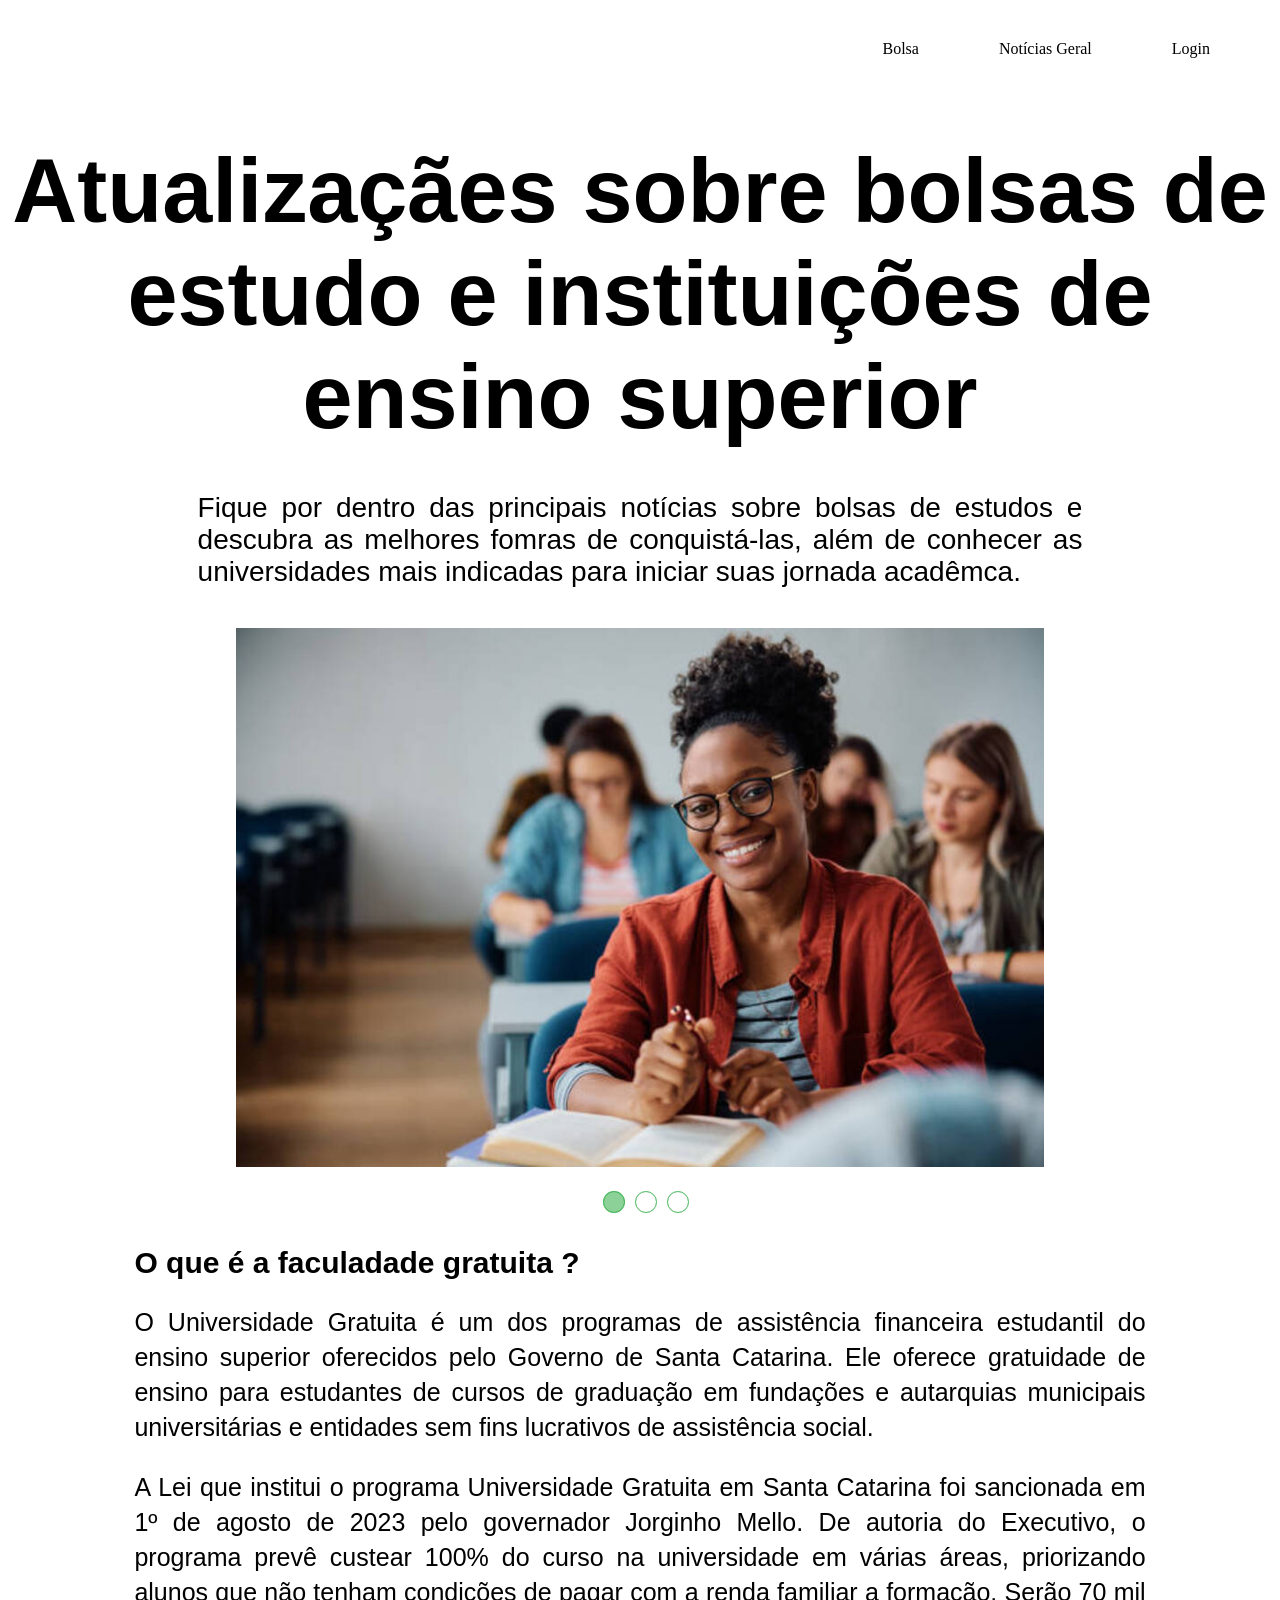
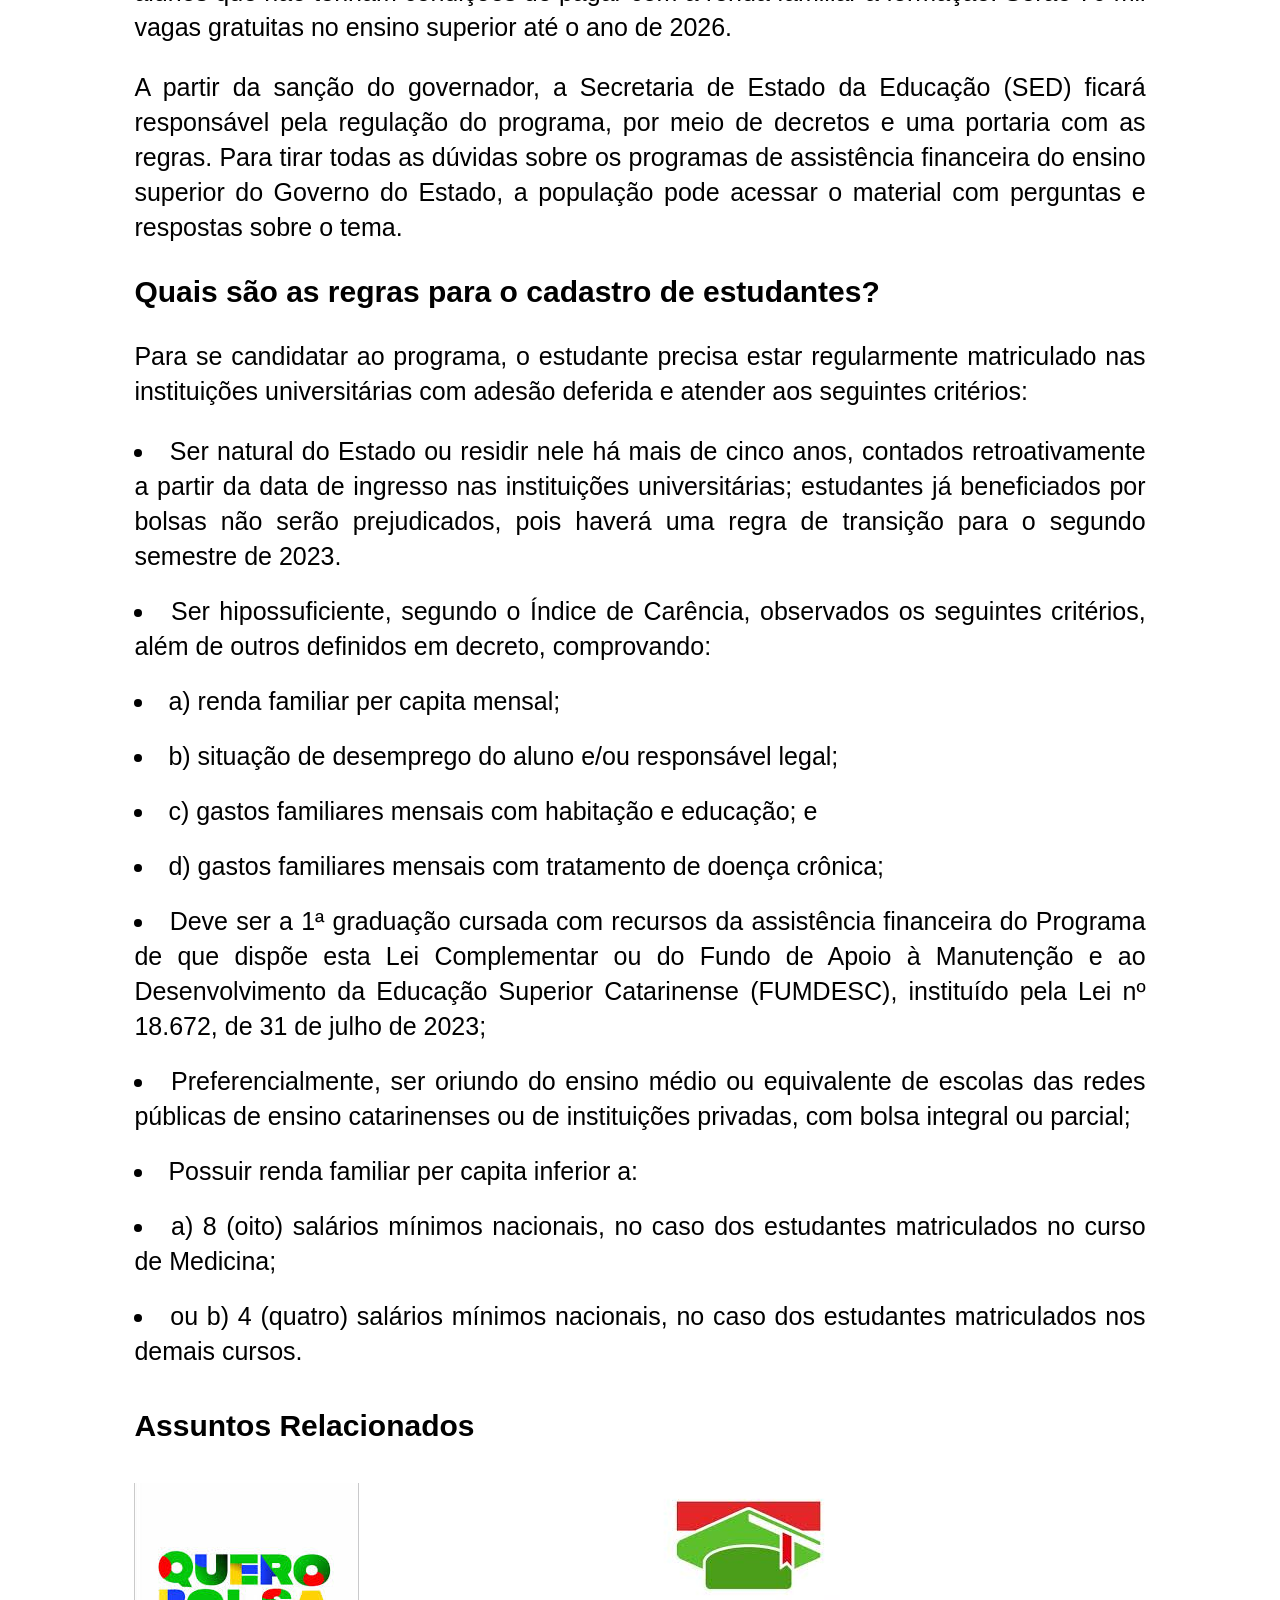
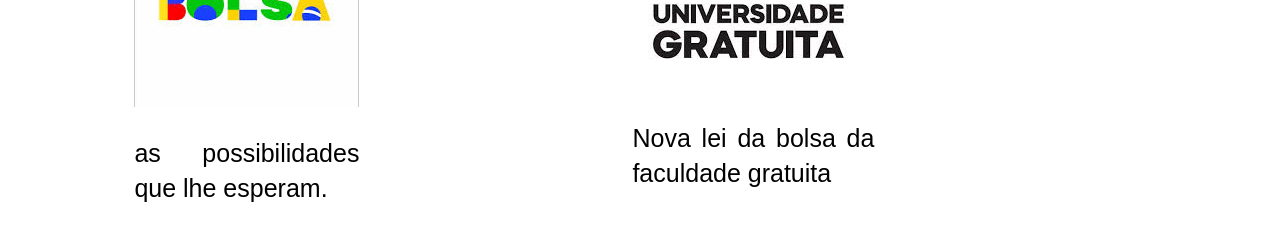
==== index.html @ 4a7e8690 "alteração2" ====
<!DOCTYPE html>
<html lang="en">
<head>
    <meta charset="UTF-8">
    <meta name="viewport" content="width=device-width, initial-scale=1.0">
    <title>Jonathan Souza </title>
    <link rel="stylesheet" href="index.css">
    <link rel="stylesheet" href="rolo.css">
    <script src="slide.js" defer></script>

</head>
<body>
    <div class="conteiner"> 
            
        <a href="paginas/Bolsa.html"> Bolsa </a>        
        <a href="paginas/Notícias.Geral.html"> Notícias Geral </a>
        <a href="paginas/Login.html" class="login-button">Login</a>

    </div>

   <br><br><br><br> <!-- Espaço entre botões de cima e o texto -->


   <div class="texto1">
       <h1>Atualizaçães sobre bolsas de estudo e instituições de ensino superior </h1> 
   </div>
    
   <div class="texto2">
        <p1>Fique por dentro das principais notícias sobre bolsas de estudos e descubra as melhores fomras
            de conquistá-las, além de conhecer as universidades mais indicadas para iniciar suas jornada acadêmca.
        </p1>
   </div>


    <section class="slider">
        <div class="slider-content">
            
            <input type="radio" name="btn-radio" id="radio1"> <!-- faz a ponte entre o css e o html -->
            <input type="radio" name="btn-radio" id="radio2">
            <input type="radio" name="btn-radio" id="radio3">

            <div class="slide-box primeiro">
                <img class="img-desktop" src="img/ima4.jpg" alt="slide 1"> <!-- imagens -->
            </div>

            <div class="slide-box">
                <img class="img-desktop" src="img/ima3.jpg" alt="slide 3">
            </div>

            <div class="slide-box">
                <img class="img-desktop" src="img/ima.6.jpg" alt="slide 3">
              </div>

            <div class="nav-auto">
                <div class="auto-btn1"></div>
                <div class="auto-btn2"></div>   <!-- para preecher o passador quando mudar de imagem sozinho -->
                <div class="auto-btn3"></div>
            </div>

            <div class="nav-manual">
                <label for="radio1" class="manual-btn"></label> 
                <label for="radio2" class="manual-btn"></label> <!-- preecher o passador quando vc altera a manualmente  -->
                <label for="radio3" class="manual-btn"></label>
            </div>

        </div>
 
     <div class="texto3">
        <h2> O que é a faculadade gratuita ? </h2>
        <p>
            O Universidade Gratuita é um dos programas de assistência 
            financeira estudantil do ensino superior oferecidos pelo 
            Governo de Santa Catarina. Ele oferece gratuidade de ensino 
            para estudantes de cursos de graduação em fundações e 
            autarquias municipais universitárias e entidades sem fins 
            lucrativos de assistência social. 
        </p >

        <p>
            A Lei que institui o programa Universidade Gratuita em 
            Santa Catarina foi sancionada em 1º de agosto de 2023 
            pelo governador Jorginho Mello. De autoria do Executivo, 
            o programa prevê custear 100% do curso na universidade em 
            várias áreas, priorizando alunos que não tenham condições 
            de pagar com a renda familiar a formação. Serão 70 mil 
            vagas gratuitas no ensino superior até o ano de 2026.
        </p>

        <p>
            A partir da sanção do governador, a Secretaria de Estado da 
            Educação (SED) ficará responsável pela regulação do programa, 
            por meio de decretos e uma portaria com as regras. Para tirar 
            todas as dúvidas sobre os programas de assistência financeira 
            do ensino superior do Governo do Estado, a população pode 
            acessar o material com perguntas e respostas sobre o tema.
        </p>

        <h3> Quais são as regras para o cadastro de estudantes? </h3>

        <p>
            Para se candidatar ao programa, o estudante precisa estar 
            regularmente matriculado nas instituições universitárias 
            com adesão deferida e atender aos seguintes critérios:
        </p>

         <ul>  

            <li>Ser natural do Estado ou residir nele há mais de cinco 
                anos, contados retroativamente a partir da data de ingresso 
                nas instituições universitárias; estudantes já beneficiados 
                por bolsas não serão prejudicados, pois haverá uma regra de
                transição para o segundo semestre de 2023.
            </li>

            <li>Ser hipossuficiente, segundo o Índice de Carência, 
                observados os seguintes critérios, além de outros 
                definidos em decreto, comprovando:
            </li>
            <li> a) renda familiar per capita mensal;  </li>
            <li> b) situação de desemprego do aluno e/ou responsável legal; </li>
            <li> c) gastos familiares mensais com habitação e educação; e </li>
            <li> d) gastos familiares mensais com tratamento de doença crônica;  </li>
            <li> Deve ser a 1ª graduação cursada com recursos da assistência financeira do 
                Programa de que dispõe esta Lei Complementar ou do Fundo de Apoio
                à Manutenção e ao Desenvolvimento da Educação Superior Catarinense
                (FUMDESC), instituído pela Lei nº 18.672, de 31 de julho de 2023; 
            </li>
            <li> Preferencialmente, ser oriundo do ensino médio ou equivalente 
                de escolas das redes públicas de ensino catarinenses ou de 
                instituições privadas, com bolsa integral ou parcial;   
            </li>
            <li> Possuir renda familiar per capita inferior a:   </li>
            <li>  a) 8 (oito) salários mínimos nacionais, no caso dos estudantes 
                matriculados no curso de Medicina;   
            </li>
            <li> ou b) 4 (quatro) salários mínimos nacionais, no caso dos estudantes 
                matriculados nos demais cursos.  
            </li>

         </ul> 

      </div>

     <h4> Assuntos Relacionados </h4>


    <div class="container-imagens">
        <div class="imagemf">
            <a href="quero.bolsa.html" target="_blank">
                <img src="img/transferir.jpg" alt="Imagem 1">
             </a>
                <div class="Img1">
                    <p> as possibilidades que lhe esperam. </p>
                 </div>

        </div>

        
        <div class="imagemf2">
            <a href="leis.html" target="_blank">
                <img src="img/7.jpg" alt="Imagem 2">
            </a>
                 <div class="Img2">
                    <p> Nova lei da bolsa da faculdade gratuita </p>
                 </div>
        </div>

         <div class="imagemf3">
            <a href="leis.html" target="_blank">
                <img src="img/8.jpg" alt="Imagem 2">
            </a>
                 <div class="Img3">
                    <p> documentação para bolsa. </p>
                 </div>
        </div>







    </div>

    




    <footer>
       
    </footer>
    </div>
  
</body>
</html>
---- index.css ----
body{

}

.conteiner {
    position: fixed;     /* Fixa o contêiner na tela (não rola com a página) */
    top: 30px;           /* Define a distância de 20px do topo da janela */
    right: 50px;         /* Define a distância de 50px da borda direita da janela */
    display: flex;       /* Ativa o layout flexível para alinhar os itens lado a lado */
    gap: 40px;           /* Define 40px de espaço entre os itens filhos (ex: spans) */
    
}


.conteiner a {
    text-decoration: none; /* por que tem que selecior o a parar funcionar */
    padding: 10px 20px; 
    transition: background-color 0.4s;
    border-radius:12%;
    font-family: 'Times New Roman', Times, serif;
    color: black;

}


.conteiner a:hover {
   background-color: rgba(61, 179, 81, 0.589);
   transform: translateY(-5px);
}

.texto1 {
    font-size: 45px;
    text-align: center;
    font-family:Arial, Helvetica, sans-serif;
    margin-bottom: -18px;
    
    

}
.texto2{
    font-family: Arial, Helvetica, sans-serif;
    font-size: 28px;
    text-align: center;
    margin-bottom: 40px;
    margin-left: 15%;
    margin-right: 15%;
    text-align: justify;


}

.texto3 h2 {
    font-family: Arial, Helvetica, sans-serif;
    font-size: 30px;

}

.texto3 h3 {
    font-family: Arial, Helvetica, sans-serif;
    font-size: 30px;

}

p{
    font-family: Arial, Helvetica, sans-serif;
    font-size: 25px;
    text-align: justify;
    line-height: 140%;
}

ul {
    font-family: Arial, Helvetica, sans-serif;
    font-size: 25px;
    text-align: justify;
    line-height: 140%;
    list-style-position: inside;
    padding-left: 0;
}

ul li {
    margin-bottom: 20px; /* aumenta o espaço entre os tópicos */
}


h4{
   font-family: Arial, Helvetica, sans-serif;
font-size: 30px; 
}

.Img1{
    font-family: Arial, Helvetica, sans-serif;
    font-size: 20px; 
}

.Img2{
    font-family: Arial, Helvetica, sans-serif;
    font-size: 20px;
}

.Img3{
    font-family: Arial, Helvetica, sans-serif;
    font-size: 20px;
  
}
---- rolo.css ----
section.slider{
    margin: 0 auto;
    width: 80%;
    height: auto;
    padding: 0 ;
    overflow: hidden;
    
}

.slider-content{
    width: 400%;
    height: auto;
    display: flex;
    
}

.slider-content input{
    display: none;
    
}

.slide-box{
    width: 25%;
    height: auto;
    position: relative;
    text-align: center;
    transition: 1s;
    
}

.slide-box img{
    width: 80%;
    margin-bottom: 50px;

    
}

.nav-manual, .nav-auto{
    position: absolute;
    width: 80%;
    margin-top: 44%;
    display: flex;
    justify-content: center;
    
}

.nav-manual .manual-btn, .nav-auto div{
    border: 1px solid rgba(61, 179, 81, 0.589);;
    padding: 10px;
    border-radius: 50%;
    cursor: pointer;
    transition: 0.2s;

}

.nav-manual .manual-btn:not(:last-child), .nav-auto div:not(:last-child){
    margin-right: 10px;
}

.nav-manual .manual-btn:hover{
    background-color:  rgba(61, 179, 81, 0.589);
}

#radio1:checked ~ .nav-auto .auto-btn1, #radio2:checked ~ .nav-auto .auto-btn2, #radio3:checked ~ .nav-auto .auto-btn3{
    background-color:  rgba(61, 179, 81, 0.589);
}

#radio1:checked ~ .primeiro{
    margin-left: 0%;
}

#radio2:checked ~ .primeiro{
    margin-left: -25%;
}

#radio3:checked ~ .primeiro{
    margin-left: -50%;
}


.container-imagens{
    display: flex;
    gap: 27%;
    
    
    
}
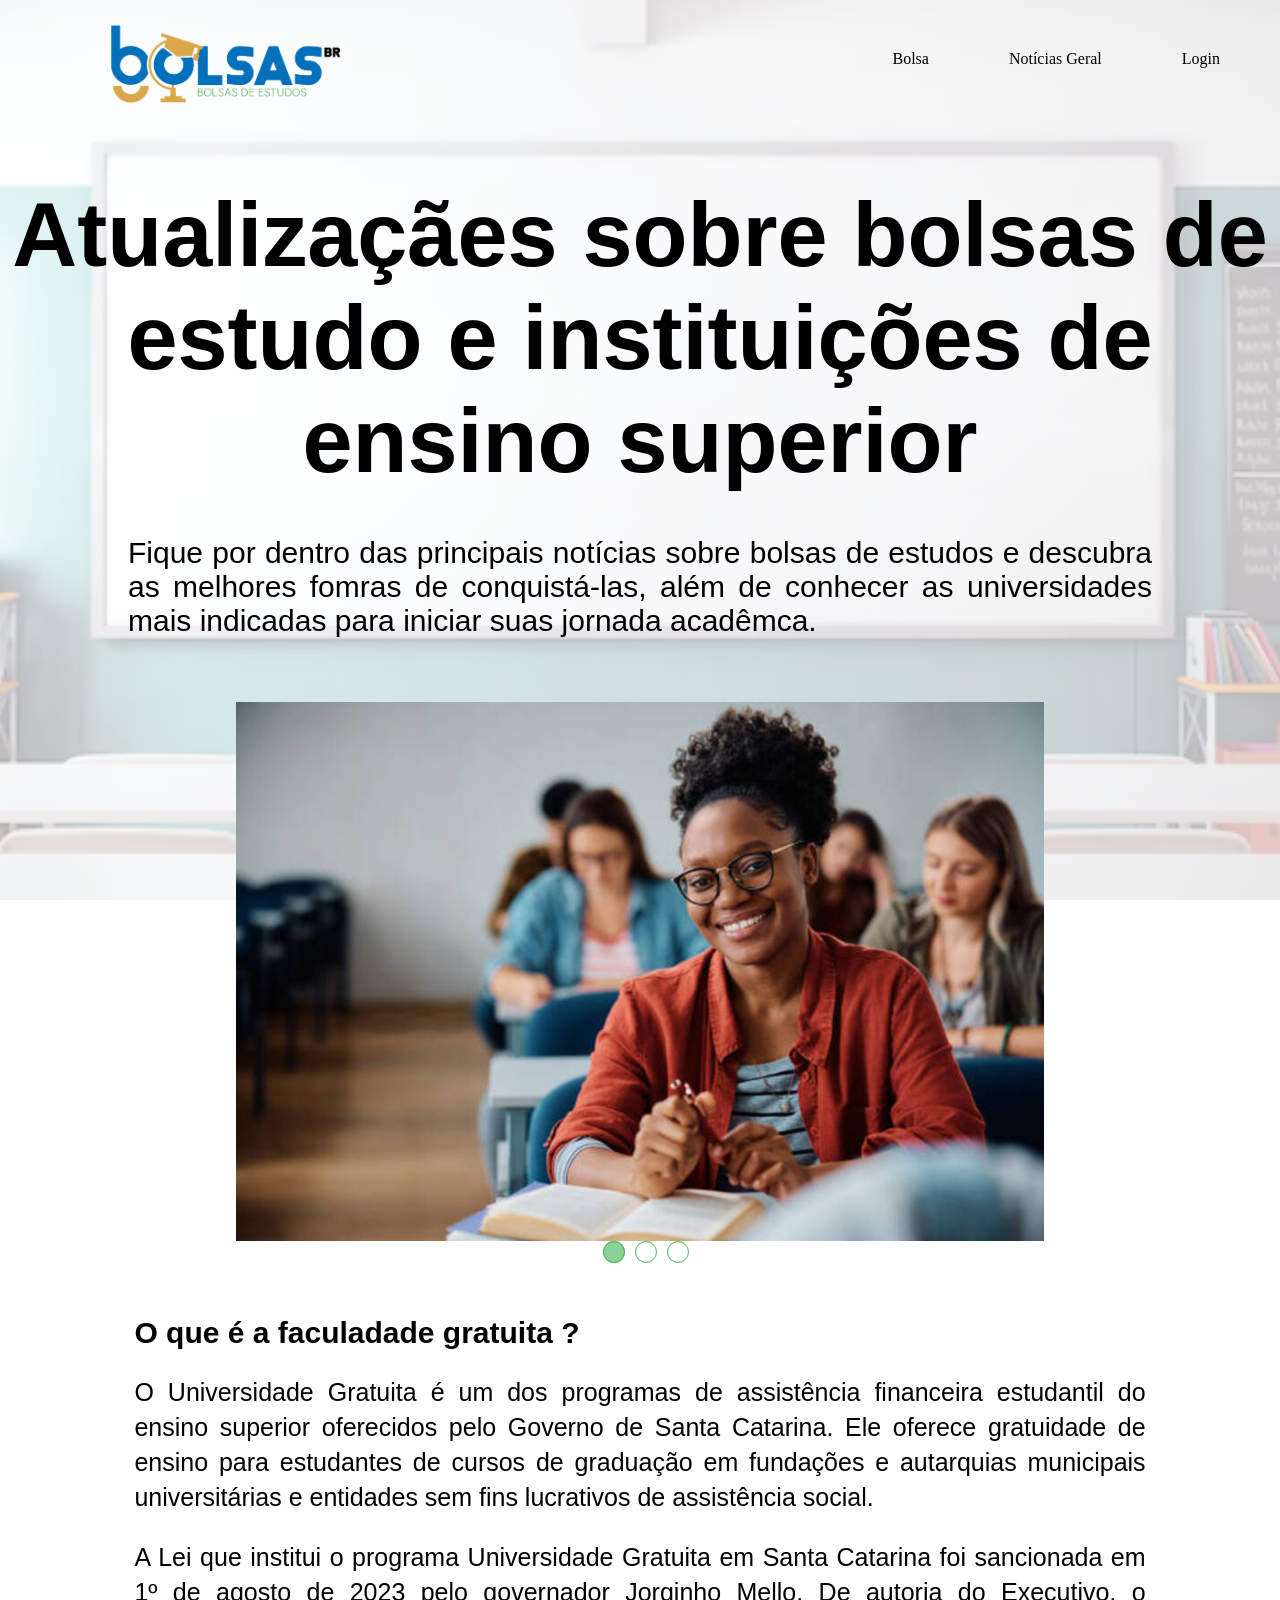
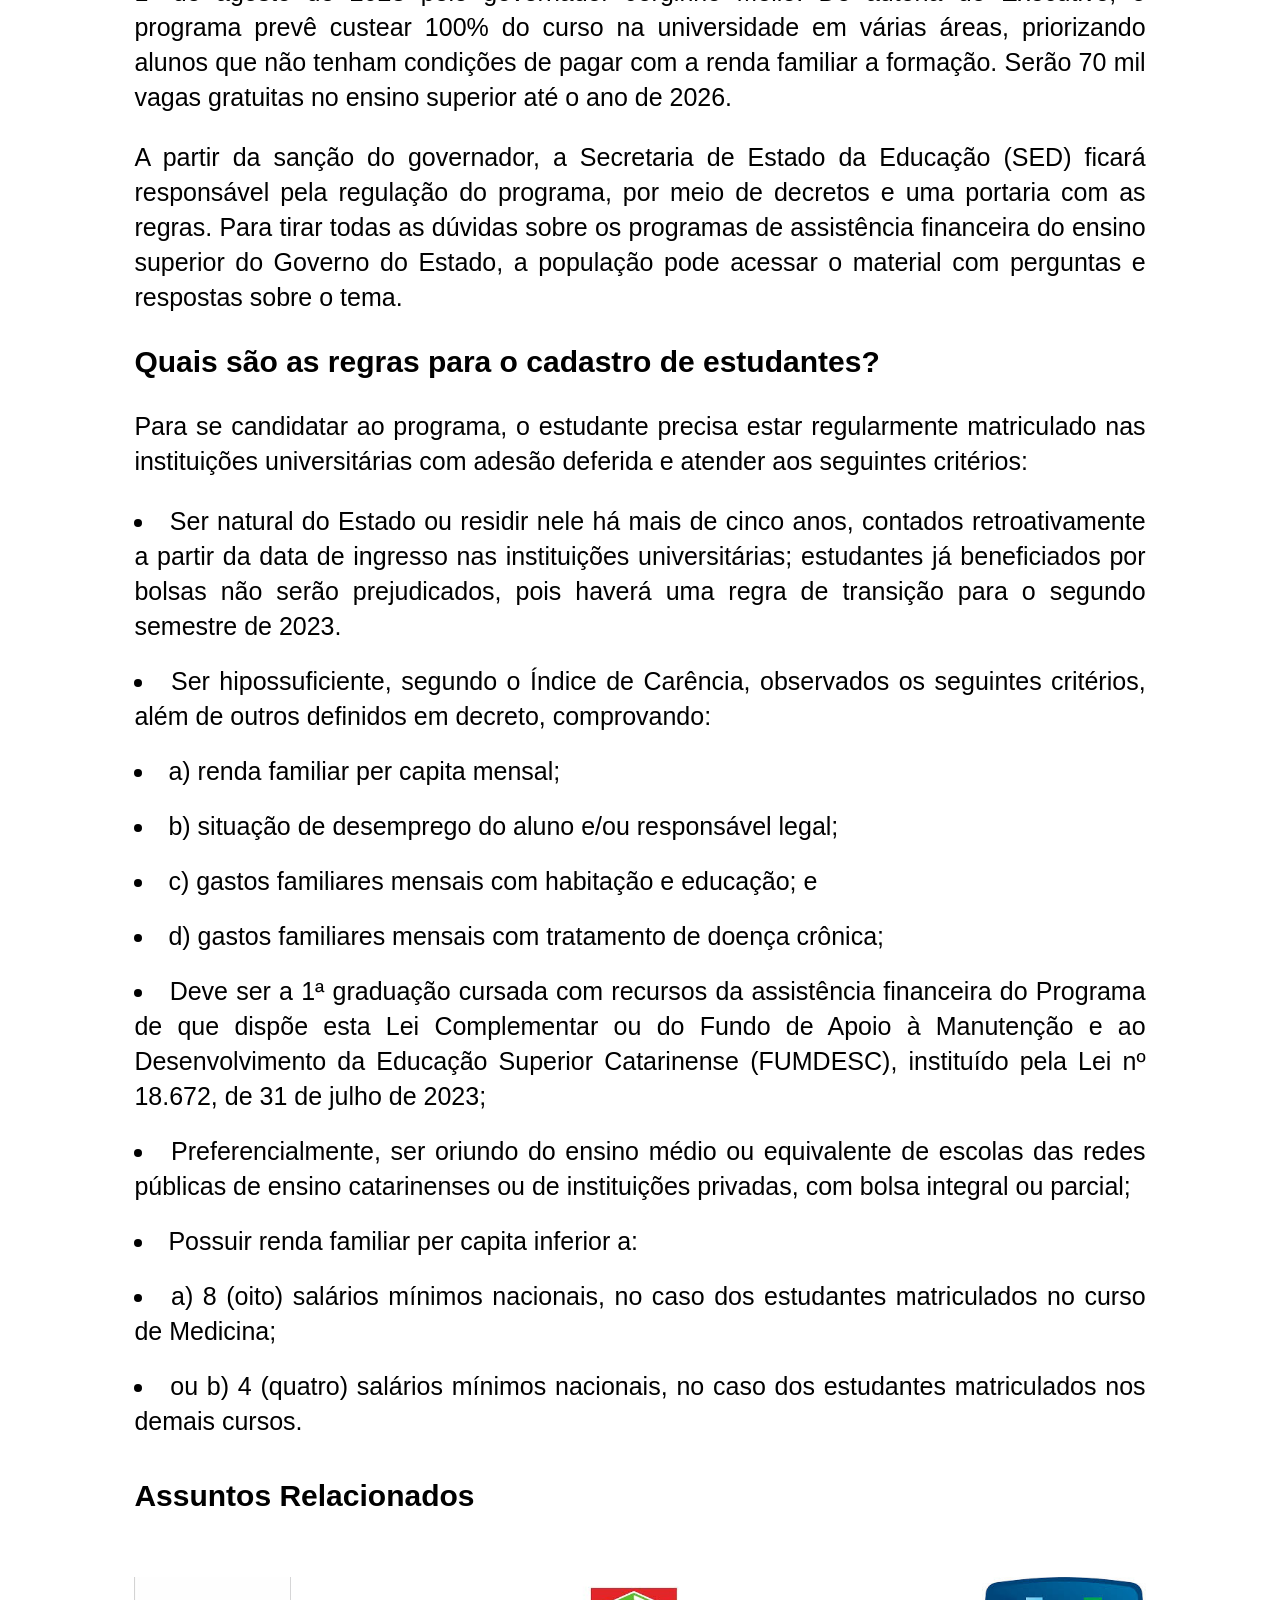
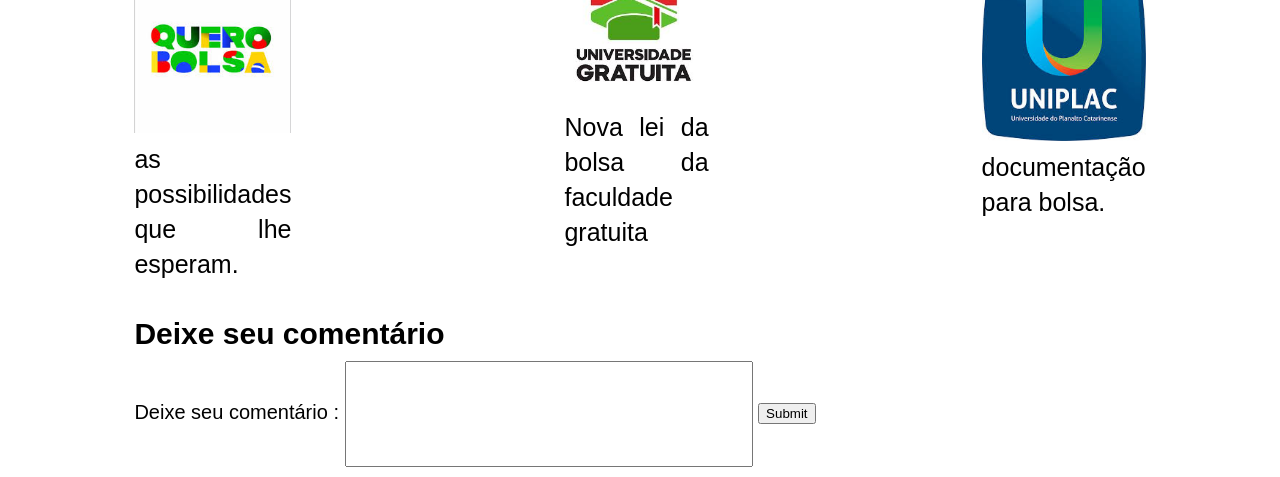
==== commit 02612b7f: "alteração3" ====
--- a/index.html
+++ b/index.html
@@ -8,18 +8,26 @@
     <link rel="stylesheet" href="rolo.css">
     <script src="slide.js" defer></script>
 
+    
+
 </head>
 <body>
+    
+
+
+    <div class="topo1">
+    <div class="topo">
+        <a href="index.html" target="_blank">
+            <img src="img/logo_bolsas_brasil.png" alt="Imagem 1" style="height: 80px;">
+        </a>
+    </div>
+
     <div class="conteiner"> 
-            
         <a href="paginas/Bolsa.html"> Bolsa </a>        
         <a href="paginas/Notícias.Geral.html"> Notícias Geral </a>
         <a href="paginas/Login.html" class="login-button">Login</a>
-
-    </div>
-
-   <br><br><br><br> <!-- Espaço entre botões de cima e o texto -->
-
+    </div>
+</div>
 
    <div class="texto1">
        <h1>Atualizaçães sobre bolsas de estudo e instituições de ensino superior </h1> 
@@ -174,16 +182,26 @@
                  </div>
         </div>
 
-
-
-
-
-
-
-    </div>
-
-    
-
+    </div>
+
+
+       <div class="texto4">
+            <h5> 
+                Deixe seu comentário
+            </h5>
+            <form>
+                 <div class="email"> 
+                     <label>
+                             
+                    </label class="email3" for="email">Deixe seu comentário :</label>
+                    <input type="text" class="email2">
+                    <input type="submit" valu="cadastrar">
+                    
+            </form>
+        </div>
+
+
+    
 
 
 
--- a/index.css
+++ b/index.css
@@ -1,16 +1,46 @@
-body{
-
-}
+body {
+  
+  position: relative;
+  z-index: 0;
+  margin: 0;
+}
+
+
+body::before {
+ content: "";
+  position: fixed;
+  top: 0;
+  left: 0;
+  width: 100%;
+  height: 100%;
+  background-image: url("img/fundo.avif");
+  background-size: cover;
+  background-position: center;
+  background-attachment: fixed;
+  opacity: 0.3; /* transparência apenas da imagem */
+  z-index: -1;
+  
+}
+
+.topo{
+    width: 350px;
+    height: 100px;
+    margin-left: 4%;
+    margin-right: 10%;
+
+}
+
 
 .conteiner {
     position: fixed;     /* Fixa o contêiner na tela (não rola com a página) */
-    top: 30px;           /* Define a distância de 20px do topo da janela */
-    right: 50px;         /* Define a distância de 50px da borda direita da janela */
+    top: 40px;           /* Define a distância de 20px do topo da janela */
+    right: 40px;         /* Define a distância de 50px da borda direita da janela */
     display: flex;       /* Ativa o layout flexível para alinhar os itens lado a lado */
     gap: 40px;           /* Define 40px de espaço entre os itens filhos (ex: spans) */
     
-}
-
+
+
+}
 
 .conteiner a {
     text-decoration: none; /* por que tem que selecior o a parar funcionar */
@@ -19,6 +49,7 @@
     border-radius:12%;
     font-family: 'Times New Roman', Times, serif;
     color: black;
+    
 
 }
 
@@ -28,22 +59,21 @@
    transform: translateY(-5px);
 }
 
+     
 .texto1 {
-    font-size: 45px;
+   font-size: 45px;
     text-align: center;
     font-family:Arial, Helvetica, sans-serif;
     margin-bottom: -18px;
-    
-    
-
-}
+}
+
 .texto2{
     font-family: Arial, Helvetica, sans-serif;
-    font-size: 28px;
+    font-size: 30px;
     text-align: center;
     margin-bottom: 40px;
-    margin-left: 15%;
-    margin-right: 15%;
+    margin-left: 10%;
+    margin-right: 10%;
     text-align: justify;
 
 
@@ -84,22 +114,137 @@
 
 h4{
    font-family: Arial, Helvetica, sans-serif;
-font-size: 30px; 
-}
-
-.Img1{
-    font-family: Arial, Helvetica, sans-serif;
-    font-size: 20px; 
-}
-
-.Img2{
+    font-size: 30px; 
+}
+
+img {
+    max-width: 100%; /* Garante que a imagem não ultrapasse o contentor */
+    height: auto;    /* Mantém a proporção */
+    display: block;  /* Evita espaços extra abaixo da imagem */
+    margin: 1.5rem auto; /* Centraliza imagens de bloco */
+}
+
+.Img1, .Img2, .Img3 { /* Estilo para legendas (assumindo que são <p> ou <span>) */
+    font-size: clamp(0.8rem, 1.5vw + 0.5rem, 1rem); /* Adapta entre ~13px e 16px */
+    text-align: center;
+    color: #000000;
+    margin-top: -1rem; /* Aproxima a legenda da imagem */
+    margin-bottom: 2rem;
+}
+
+
+
+     
+.texto1 {
+   font-size: 45px;
+    text-align: center;
+    font-family:Arial, Helvetica, sans-serif;
+    margin-bottom: -18px;
+}
+
+.texto2{
+    font-family: Arial, Helvetica, sans-serif;
+    font-size: 30px;
+    text-align: center;
+    margin-bottom: 40px;
+    margin-left: 10%;
+    margin-right: 10%;
+    text-align: justify;
+
+
+}
+
+.texto3 h2 {
+    font-family: Arial, Helvetica, sans-serif;
+    font-size: 30px;
+
+}
+
+.texto3 h3 {
+    font-family: Arial, Helvetica, sans-serif;
+    font-size: 30px;
+
+}
+
+p{
+    font-family: Arial, Helvetica, sans-serif;
+    font-size: 25px;
+    text-align: justify;
+    line-height: 140%;
+}
+
+ul {
+    font-family: Arial, Helvetica, sans-serif;
+    font-size: 25px;
+    text-align: justify;
+    line-height: 140%;
+    list-style-position: inside;
+    padding-left: 0;
+}
+
+ul li {
+    margin-bottom: 20px; /* aumenta o espaço entre os tópicos */
+}
+
+
+h4{
+   font-family: Arial, Helvetica, sans-serif;
+    font-size: 30px; 
+}
+
+img {
+    max-width: 100%; /* Garante que a imagem não ultrapasse o contentor */
+    height: auto;    /* Mantém a proporção */
+    display: block;  /* Evita espaços extra abaixo da imagem */
+    margin: 1.5rem auto; /* Centraliza imagens de bloco */
+}
+
+.Img1, .Img2, .Img3 { /* Estilo para legendas (assumindo que são <p> ou <span>) */
+    font-size: clamp(0.8rem, 1.5vw + 0.5rem, 1rem); /* Adapta entre ~13px e 16px */
+    text-align: center;
+    color: #000000;
+    margin-top: -1rem; /* Aproxima a legenda da imagem */
+    margin-bottom: -40px;
+    transition: transform 0.3s ease;
+    cursor: pointer
+   
+    
+}
+
+h5{
+    font-family: Arial, Helvetica, sans-serif;
+    font-size: 30px;
+    margin-bottom: 10px;
+}
+
+.email{
     font-family: Arial, Helvetica, sans-serif;
     font-size: 20px;
-}
-
-.Img3{
-    font-family: Arial, Helvetica, sans-serif;
-    font-size: 20px;
-  
-}
-
+    margin-bottom: 10px;
+}
+
+.email2{
+    width: 400px;
+    height: 100px;
+     width: 100%;
+    max-width: 400px;
+    margin-left: 0px;
+    transition: transform 0.3s ease;
+    cursor: pointer
+   
+}
+
+.imagemf a:hover img,
+.imagemf2 a:hover img,
+.imagemf3 a:hover img {
+    transform: translateY(-10px);
+    transition: transform 0.3s ease;
+   
+}
+
+.imagemf img,
+.imagemf2 img,
+.imagemf3 img {
+    transition: transform 0.3s ease;
+}
+
--- a/rolo.css
+++ b/rolo.css
@@ -1,6 +1,8 @@
+
+
 section.slider{
     margin: 0 auto;
-    width: 80%;
+    width: 79%;
     height: auto;
     padding: 0 ;
     overflow: hidden;
@@ -11,6 +13,7 @@
     width: 400%;
     height: auto;
     display: flex;
+    transition: 0.5s;
     
 }
 
@@ -84,4 +87,5 @@
     
     
     
-}+}
+
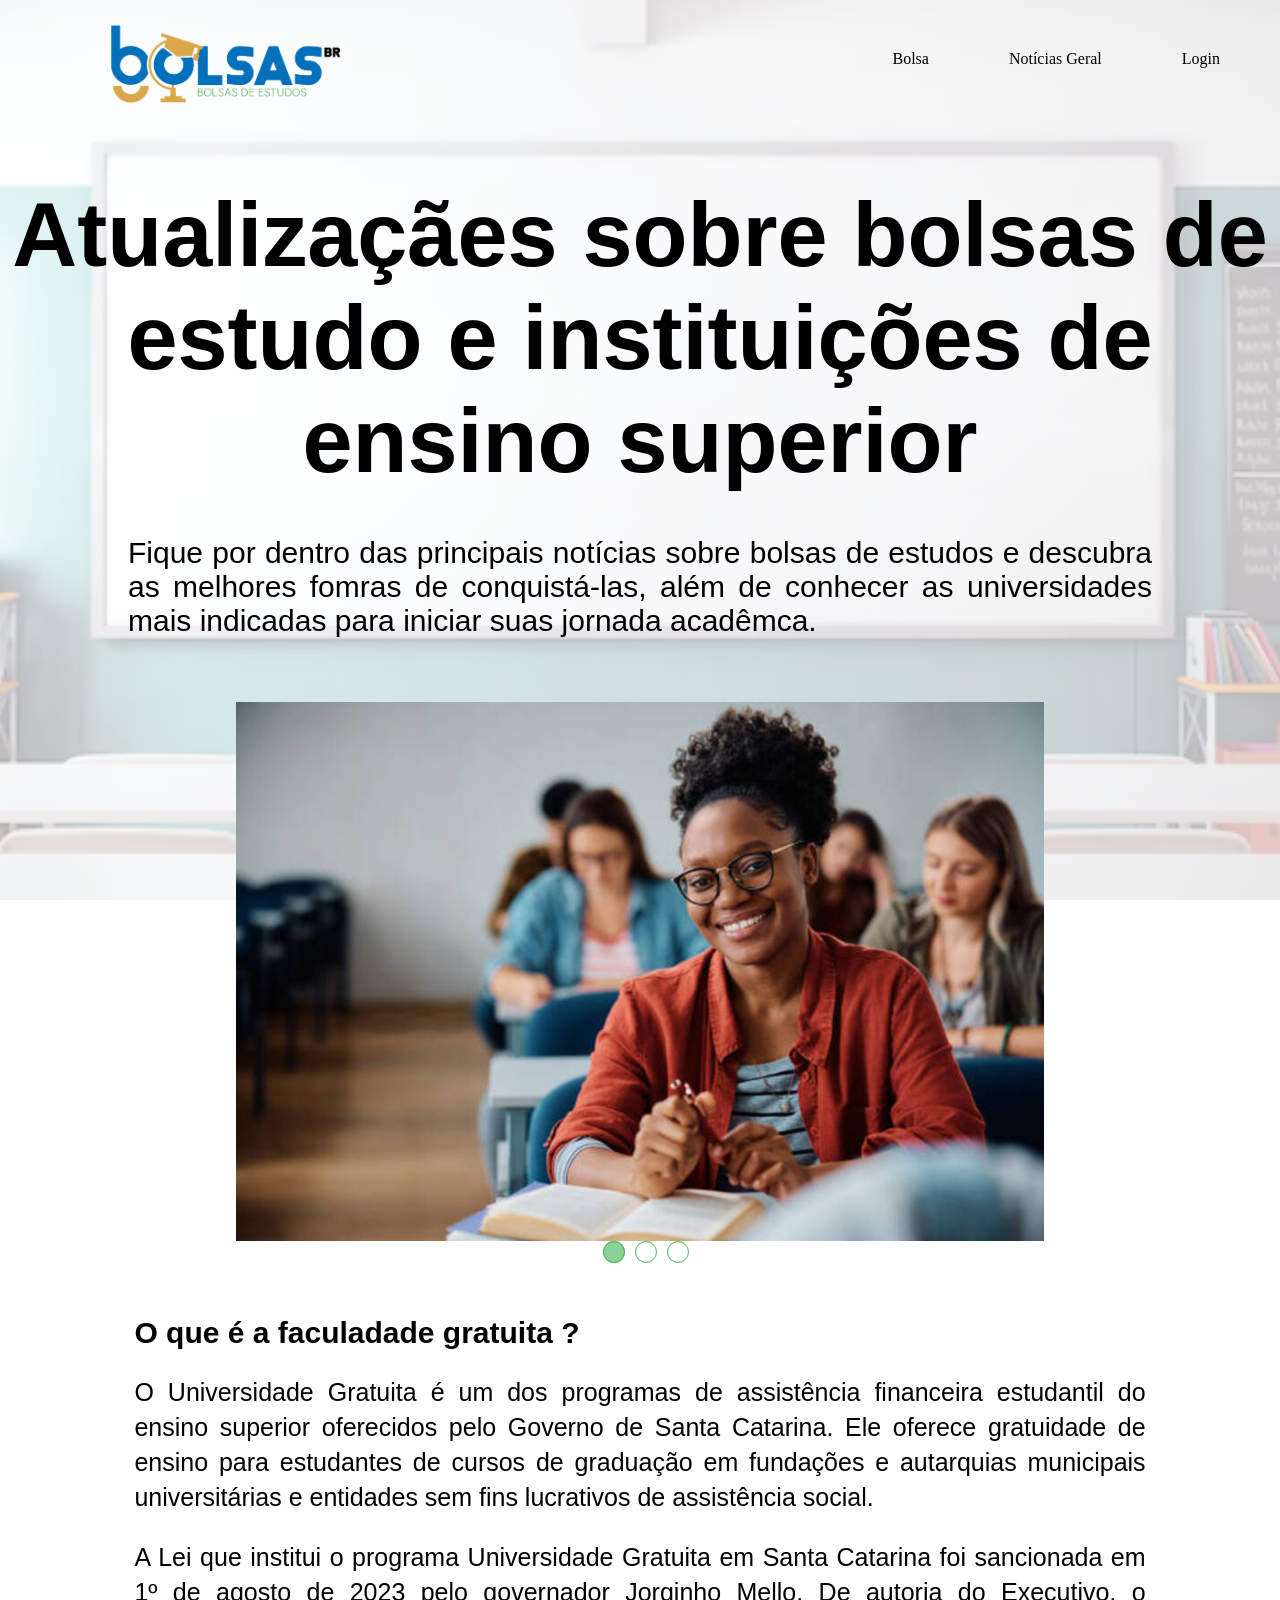
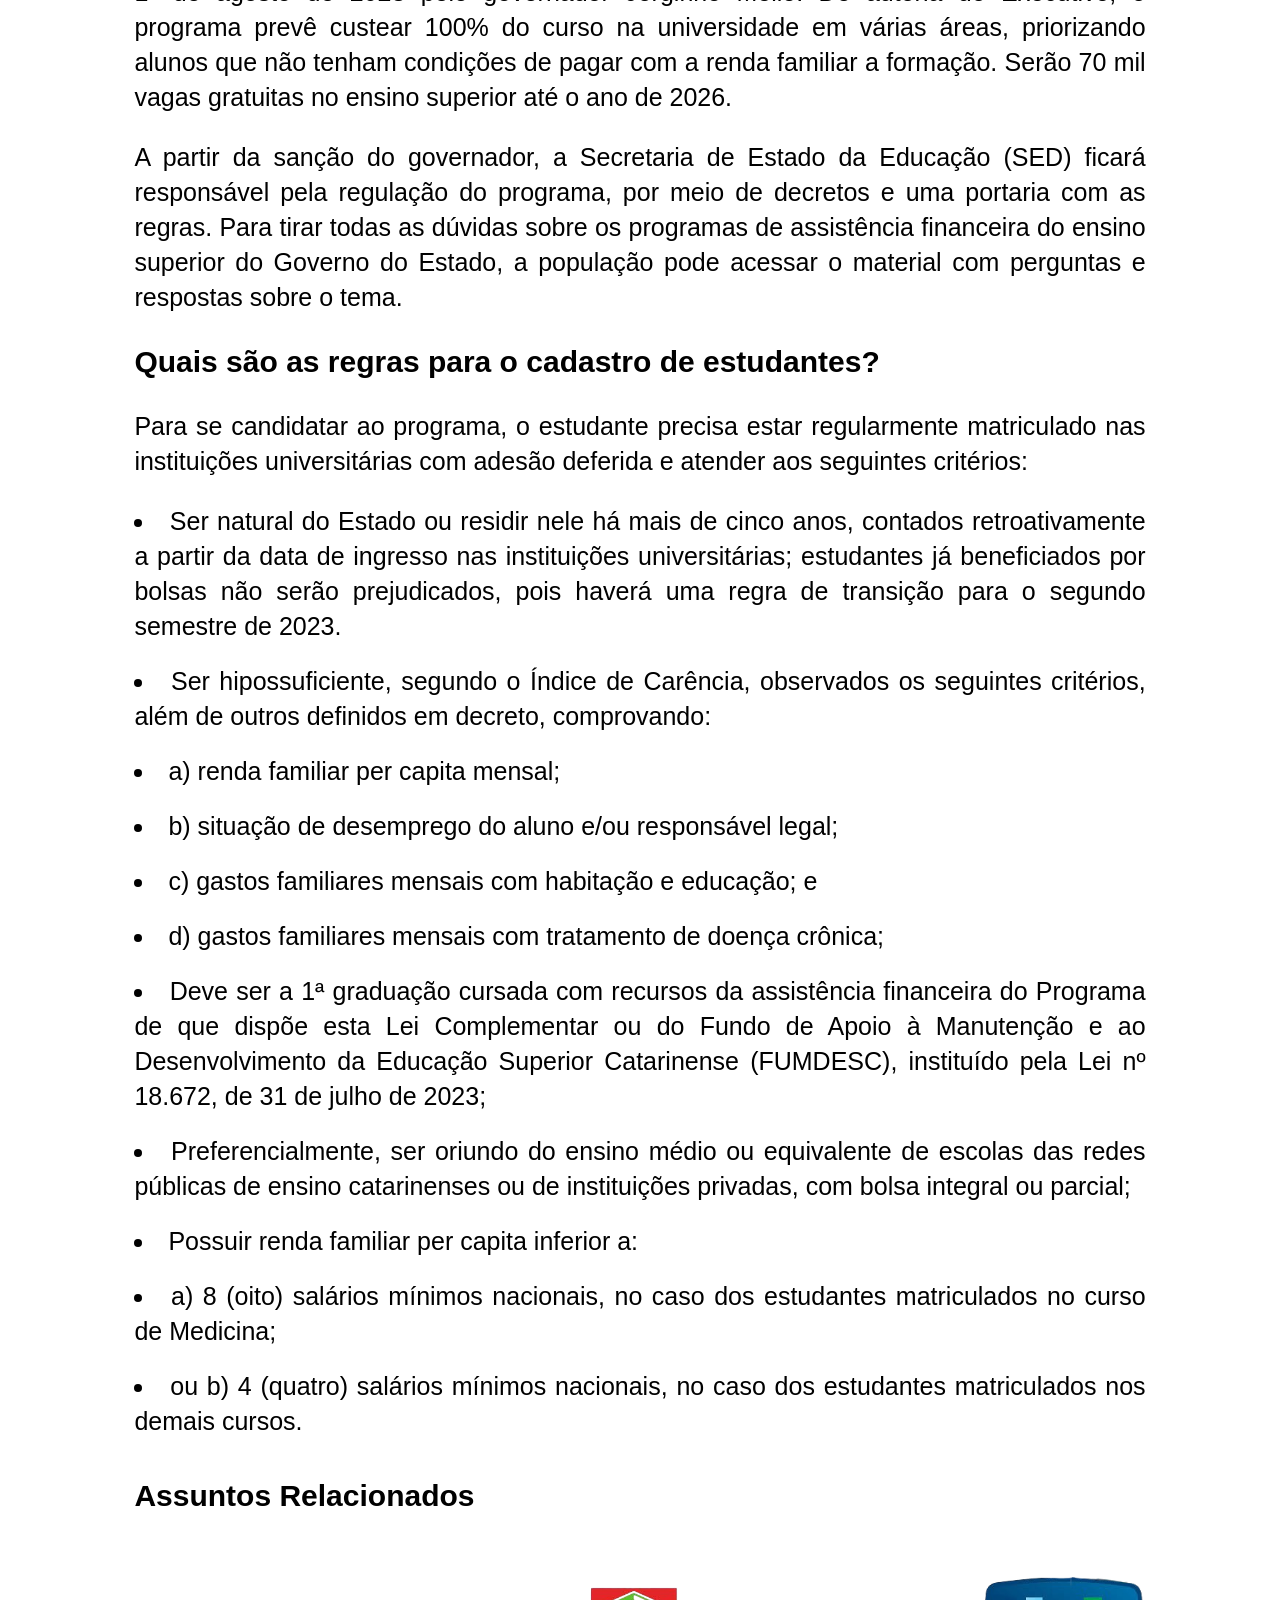
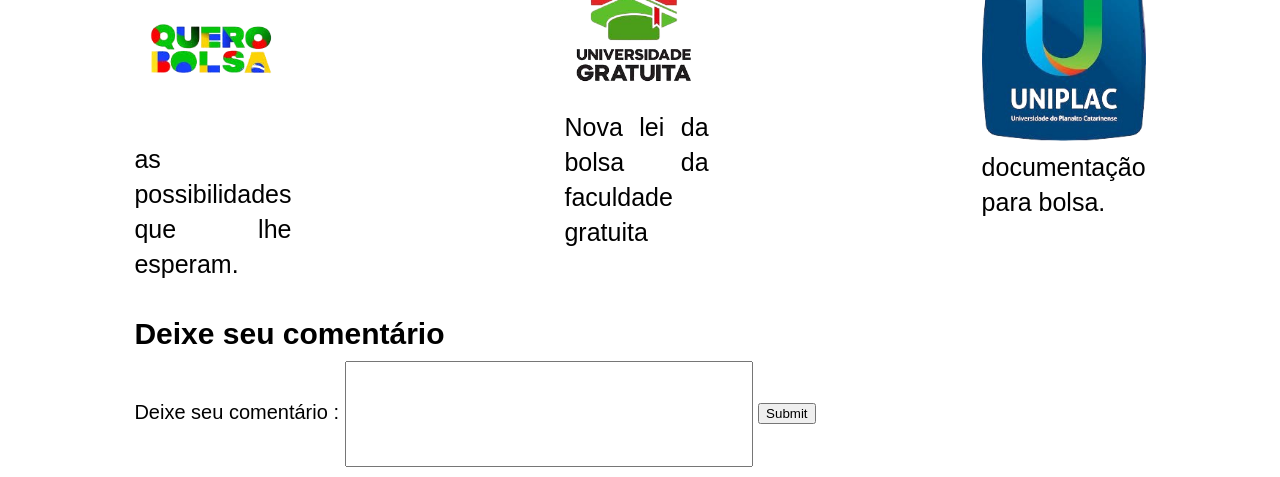
==== commit d4bef347: "alteração das imagens" ====
--- a/index.html
+++ b/index.html
@@ -155,7 +155,7 @@
     <div class="container-imagens">
         <div class="imagemf">
             <a href="quero.bolsa.html" target="_blank">
-                <img src="img/transferir.jpg" alt="Imagem 1">
+                <img src="img/transferir.png" alt="Imagem 1">
              </a>
                 <div class="Img1">
                     <p> as possibilidades que lhe esperam. </p>
@@ -166,7 +166,7 @@
         
         <div class="imagemf2">
             <a href="leis.html" target="_blank">
-                <img src="img/7.jpg" alt="Imagem 2">
+                <img src="img/7.png" alt="Imagem 2">
             </a>
                  <div class="Img2">
                     <p> Nova lei da bolsa da faculdade gratuita </p>
@@ -175,7 +175,7 @@
 
          <div class="imagemf3">
             <a href="leis.html" target="_blank">
-                <img src="img/8.jpg" alt="Imagem 2">
+                <img src="img/8.png" alt="Imagem 2">
             </a>
                  <div class="Img3">
                     <p> documentação para bolsa. </p>
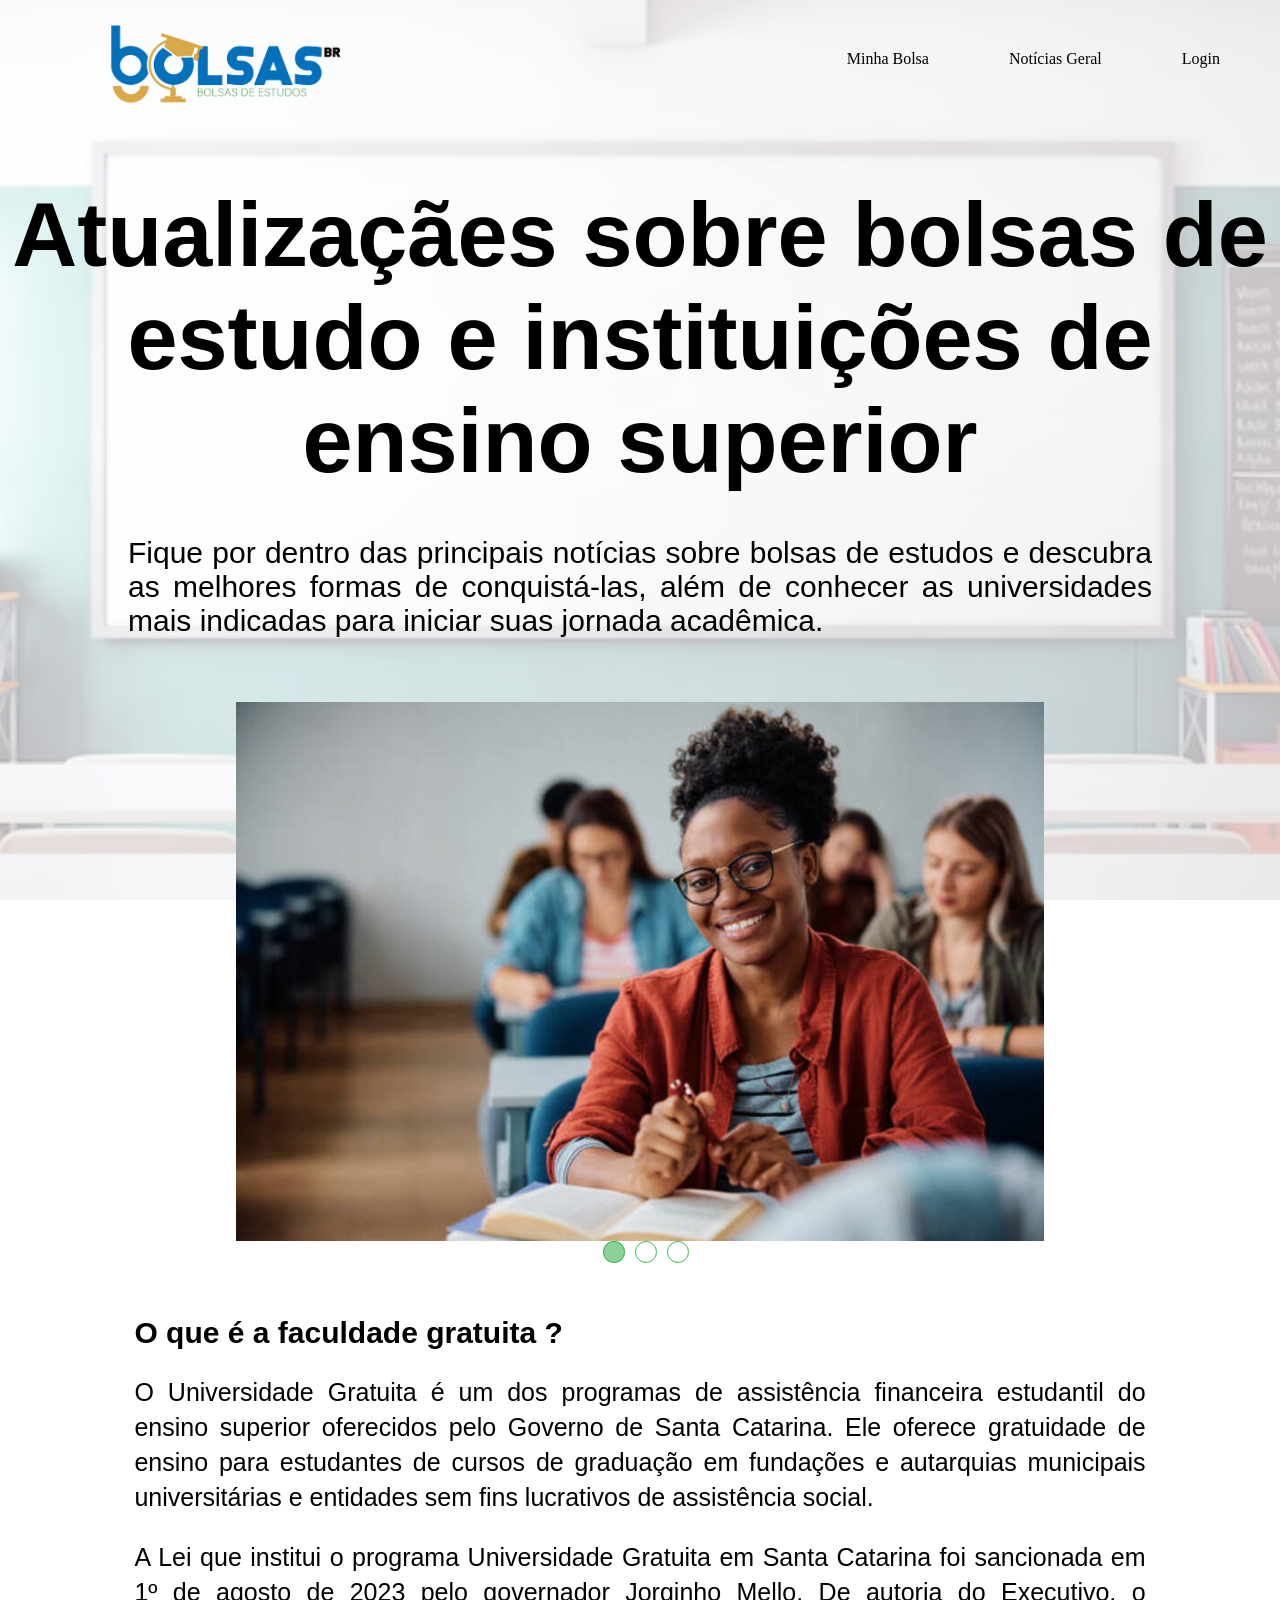
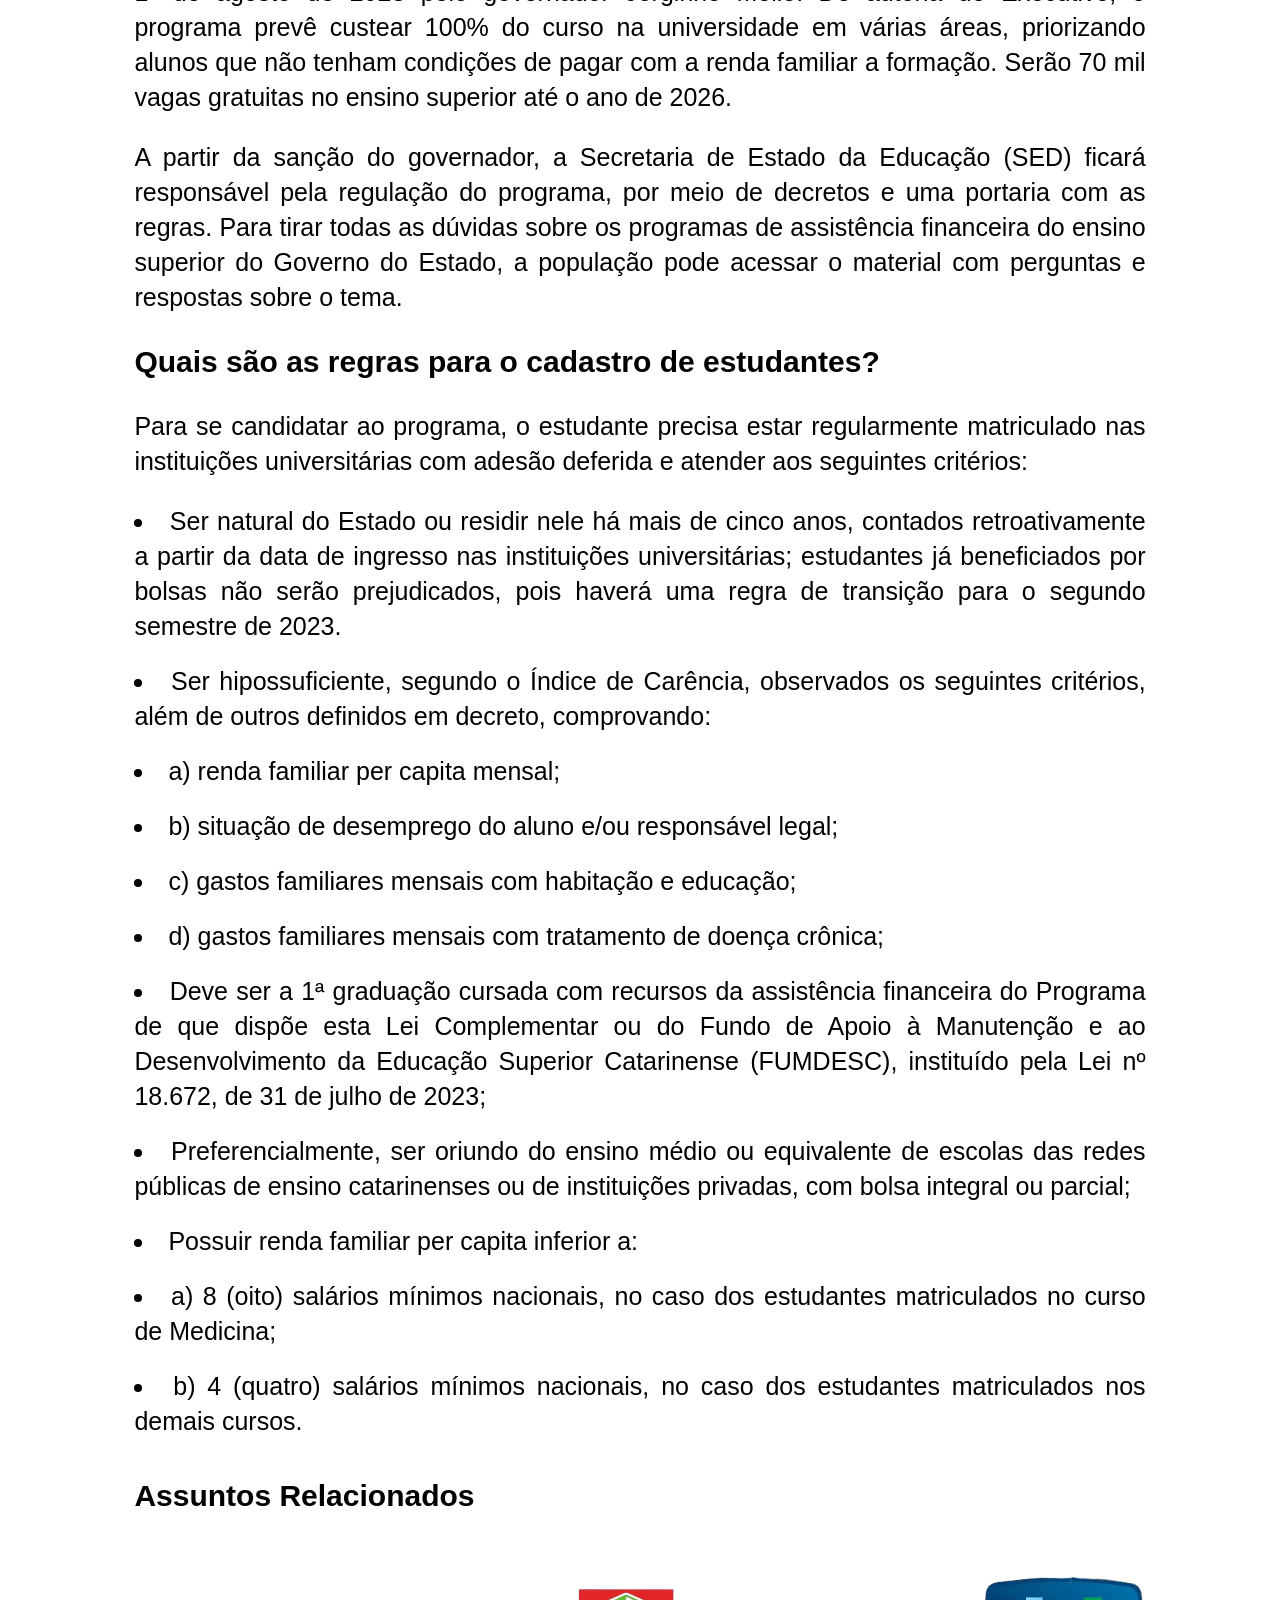
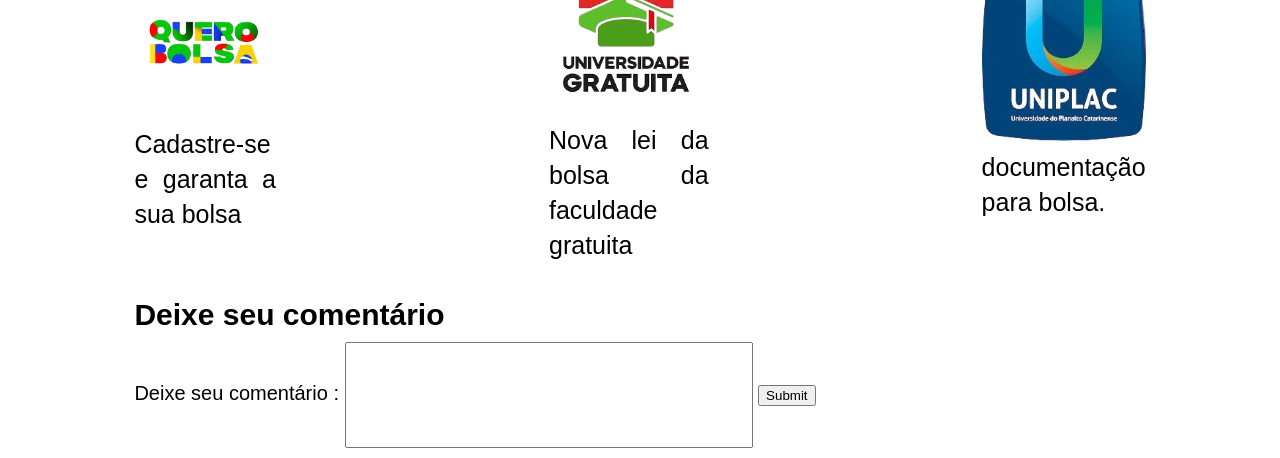
==== commit 7d9a823a: "mesla" ====
--- a/index.html
+++ b/index.html
@@ -5,7 +5,7 @@
     <meta name="viewport" content="width=device-width, initial-scale=1.0">
     <title>Jonathan Souza </title>
     <link rel="stylesheet" href="index.css">
-    <link rel="stylesheet" href="rolo.css">
+    <link rel="stylesheet" href="rolo.imagens/rolo.css">
     <script src="slide.js" defer></script>
 
     
@@ -15,17 +15,18 @@
     
 
 
+    
     <div class="topo1">
     <div class="topo">
-        <a href="index.html" target="_blank">
+        <a href="index.html" >
             <img src="img/logo_bolsas_brasil.png" alt="Imagem 1" style="height: 80px;">
         </a>
     </div>
 
     <div class="conteiner"> 
-        <a href="paginas/Bolsa.html"> Bolsa </a>        
-        <a href="paginas/Notícias.Geral.html"> Notícias Geral </a>
-        <a href="paginas/Login.html" class="login-button">Login</a>
+        <a href="https://sistemaensinosuperior.sed.sc.gov.br/iesinscricaocomprovante.aspx" target="_blank">Minha Bolsa</a>
+        <a href="https://estado.sc.gov.br/noticias" target="_blank">Notícias Geral</a>
+        <a href="pg.topo/Login.html" class="login-button">Login</a>
     </div>
 </div>
 
@@ -34,8 +35,8 @@
    </div>
     
    <div class="texto2">
-        <p1>Fique por dentro das principais notícias sobre bolsas de estudos e descubra as melhores fomras
-            de conquistá-las, além de conhecer as universidades mais indicadas para iniciar suas jornada acadêmca.
+        <p1>Fique por dentro das principais notícias sobre bolsas de estudos e descubra as melhores formas
+            de conquistá-las, além de conhecer as universidades mais indicadas para iniciar suas jornada acadêmica.
         </p1>
    </div>
 
@@ -74,7 +75,7 @@
         </div>
  
      <div class="texto3">
-        <h2> O que é a faculadade gratuita ? </h2>
+        <h2> O que é a faculdade gratuita ? </h2>
         <p>
             O Universidade Gratuita é um dos programas de assistência 
             financeira estudantil do ensino superior oferecidos pelo 
@@ -126,7 +127,7 @@
             </li>
             <li> a) renda familiar per capita mensal;  </li>
             <li> b) situação de desemprego do aluno e/ou responsável legal; </li>
-            <li> c) gastos familiares mensais com habitação e educação; e </li>
+            <li> c) gastos familiares mensais com habitação e educação;  </li>
             <li> d) gastos familiares mensais com tratamento de doença crônica;  </li>
             <li> Deve ser a 1ª graduação cursada com recursos da assistência financeira do 
                 Programa de que dispõe esta Lei Complementar ou do Fundo de Apoio
@@ -141,7 +142,7 @@
             <li>  a) 8 (oito) salários mínimos nacionais, no caso dos estudantes 
                 matriculados no curso de Medicina;   
             </li>
-            <li> ou b) 4 (quatro) salários mínimos nacionais, no caso dos estudantes 
+            <li>  b) 4 (quatro) salários mínimos nacionais, no caso dos estudantes 
                 matriculados nos demais cursos.  
             </li>
 
@@ -154,18 +155,18 @@
 
     <div class="container-imagens">
         <div class="imagemf">
-            <a href="quero.bolsa.html" target="_blank">
+            <a href="https://sistemaensinosuperior.sed.sc.gov.br/termolgpd_aluno.aspx" target="_blank">
                 <img src="img/transferir.png" alt="Imagem 1">
              </a>
                 <div class="Img1">
-                    <p> as possibilidades que lhe esperam. </p>
+                    <p> Cadastre-se e garanta a sua bolsa </p>
                  </div>
 
         </div>
 
         
         <div class="imagemf2">
-            <a href="leis.html" target="_blank">
+            <a href="https://universidadegratuita.sc.gov.br/" target="_blank">
                 <img src="img/7.png" alt="Imagem 2">
             </a>
                  <div class="Img2">
@@ -174,7 +175,7 @@
         </div>
 
          <div class="imagemf3">
-            <a href="leis.html" target="_blank">
+            <a href="https://ww4.uniplaclages.edu.br/_bolsas/documentos_exigidos#conteudo" target="_blank">
                 <img src="img/8.png" alt="Imagem 2">
             </a>
                  <div class="Img3">
--- a/rolo.imagens/rolo.css
+++ b/rolo.imagens/rolo.css
@@ -0,0 +1,91 @@
+
+
+section.slider{
+    margin: 0 auto;
+    width: 79%;
+    height: auto;
+    padding: 0 ;
+    overflow: hidden;
+    
+}
+
+.slider-content{
+    width: 400%;
+    height: auto;
+    display: flex;
+    transition: 0.5s;
+    
+}
+
+.slider-content input{
+    display: none;
+    
+}
+
+.slide-box{
+    width: 25%;
+    height: auto;
+    position: relative;
+    text-align: center;
+    transition: 1s;
+    
+}
+
+.slide-box img{
+    width: 80%;
+    margin-bottom: 50px;
+
+    
+}
+
+.nav-manual, .nav-auto{
+    position: absolute;
+    width: 80%;
+    margin-top: 44%;
+    display: flex;
+    justify-content: center;
+    
+}
+
+.nav-manual .manual-btn, .nav-auto div{
+    border: 1px solid rgba(61, 179, 81, 0.589);;
+    padding: 10px;
+    border-radius: 50%;
+    cursor: pointer;
+    transition: 0.2s;
+
+}
+
+.nav-manual .manual-btn:not(:last-child), .nav-auto div:not(:last-child){
+    margin-right: 10px;
+}
+
+.nav-manual .manual-btn:hover{
+    background-color:  rgba(61, 179, 81, 0.589);
+}
+
+#radio1:checked ~ .nav-auto .auto-btn1, #radio2:checked ~ .nav-auto .auto-btn2, #radio3:checked ~ .nav-auto .auto-btn3{
+    background-color:  rgba(61, 179, 81, 0.589);
+}
+
+#radio1:checked ~ .primeiro{
+    margin-left: 0%;
+}
+
+#radio2:checked ~ .primeiro{
+    margin-left: -25%;
+}
+
+#radio3:checked ~ .primeiro{
+    margin-left: -50%;
+}
+
+
+.container-imagens{
+    display: flex;
+    gap: 27%;
+    
+    
+    
+}
+
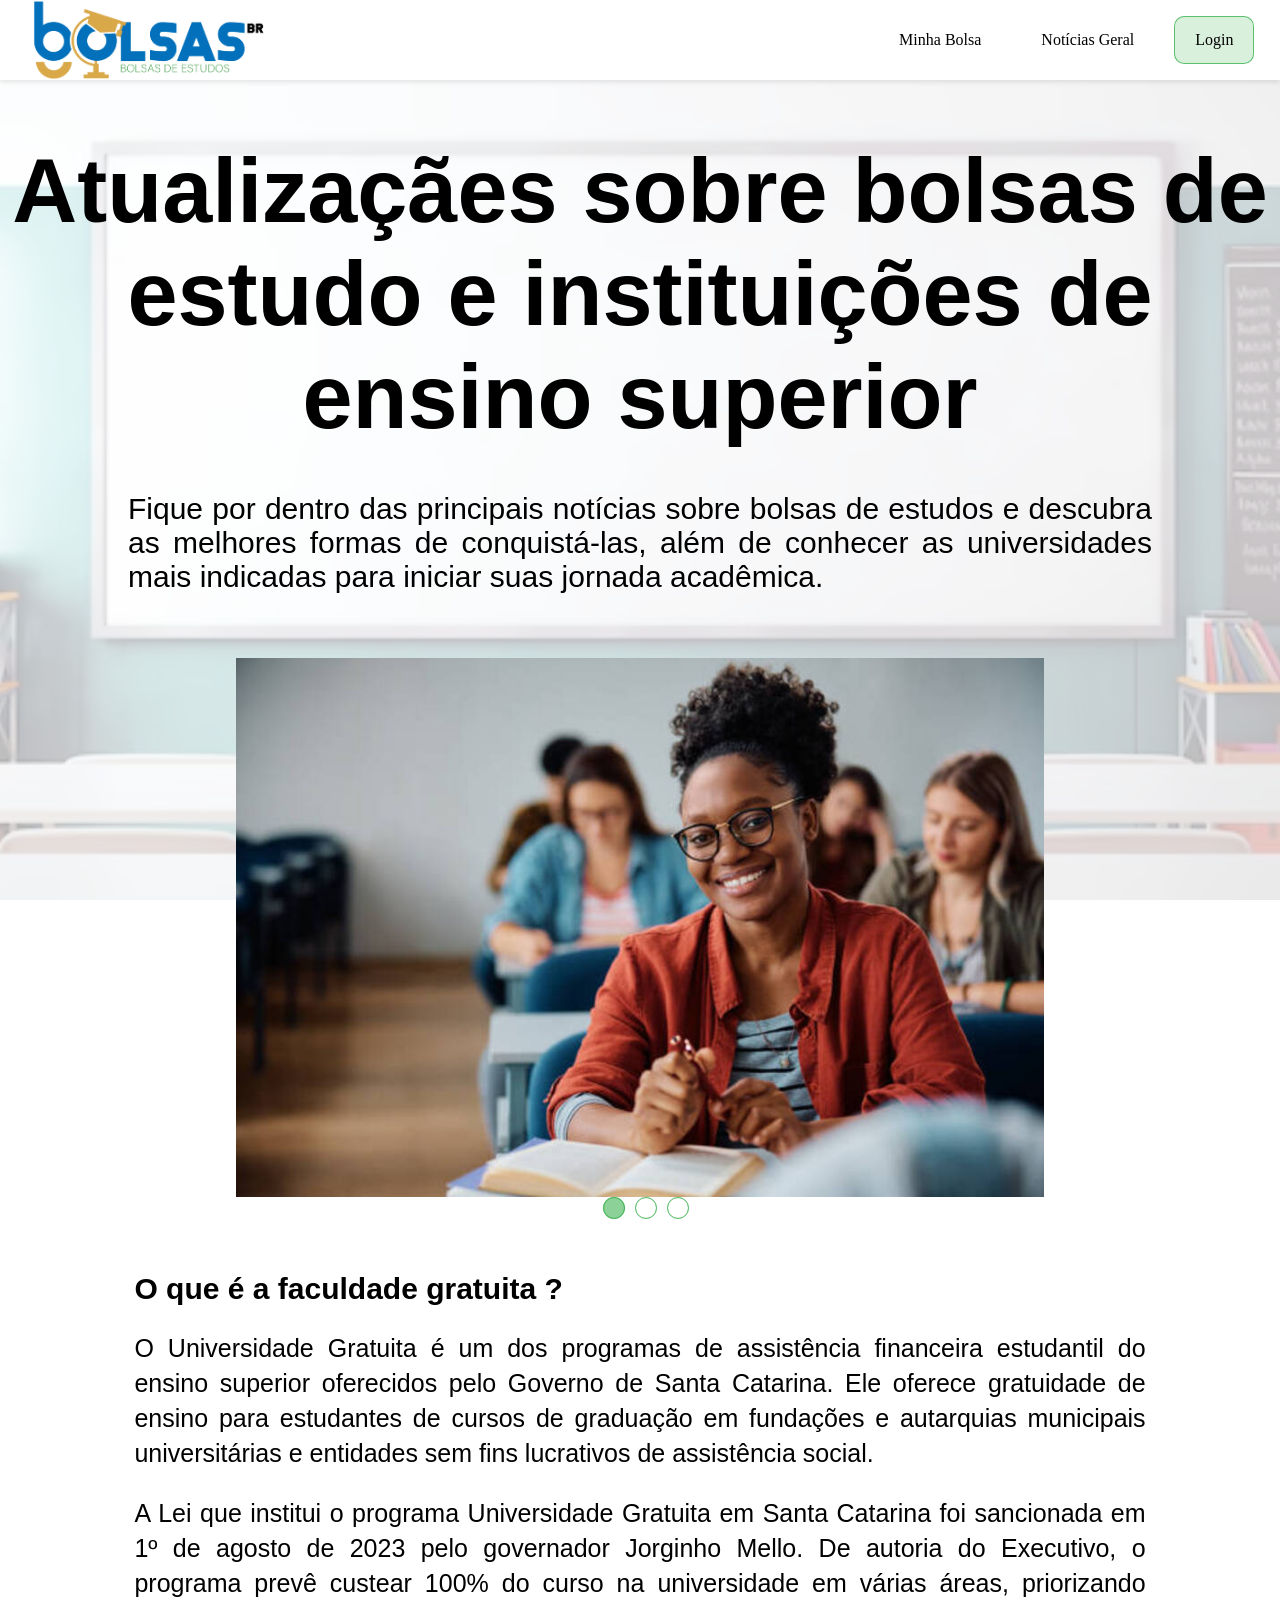
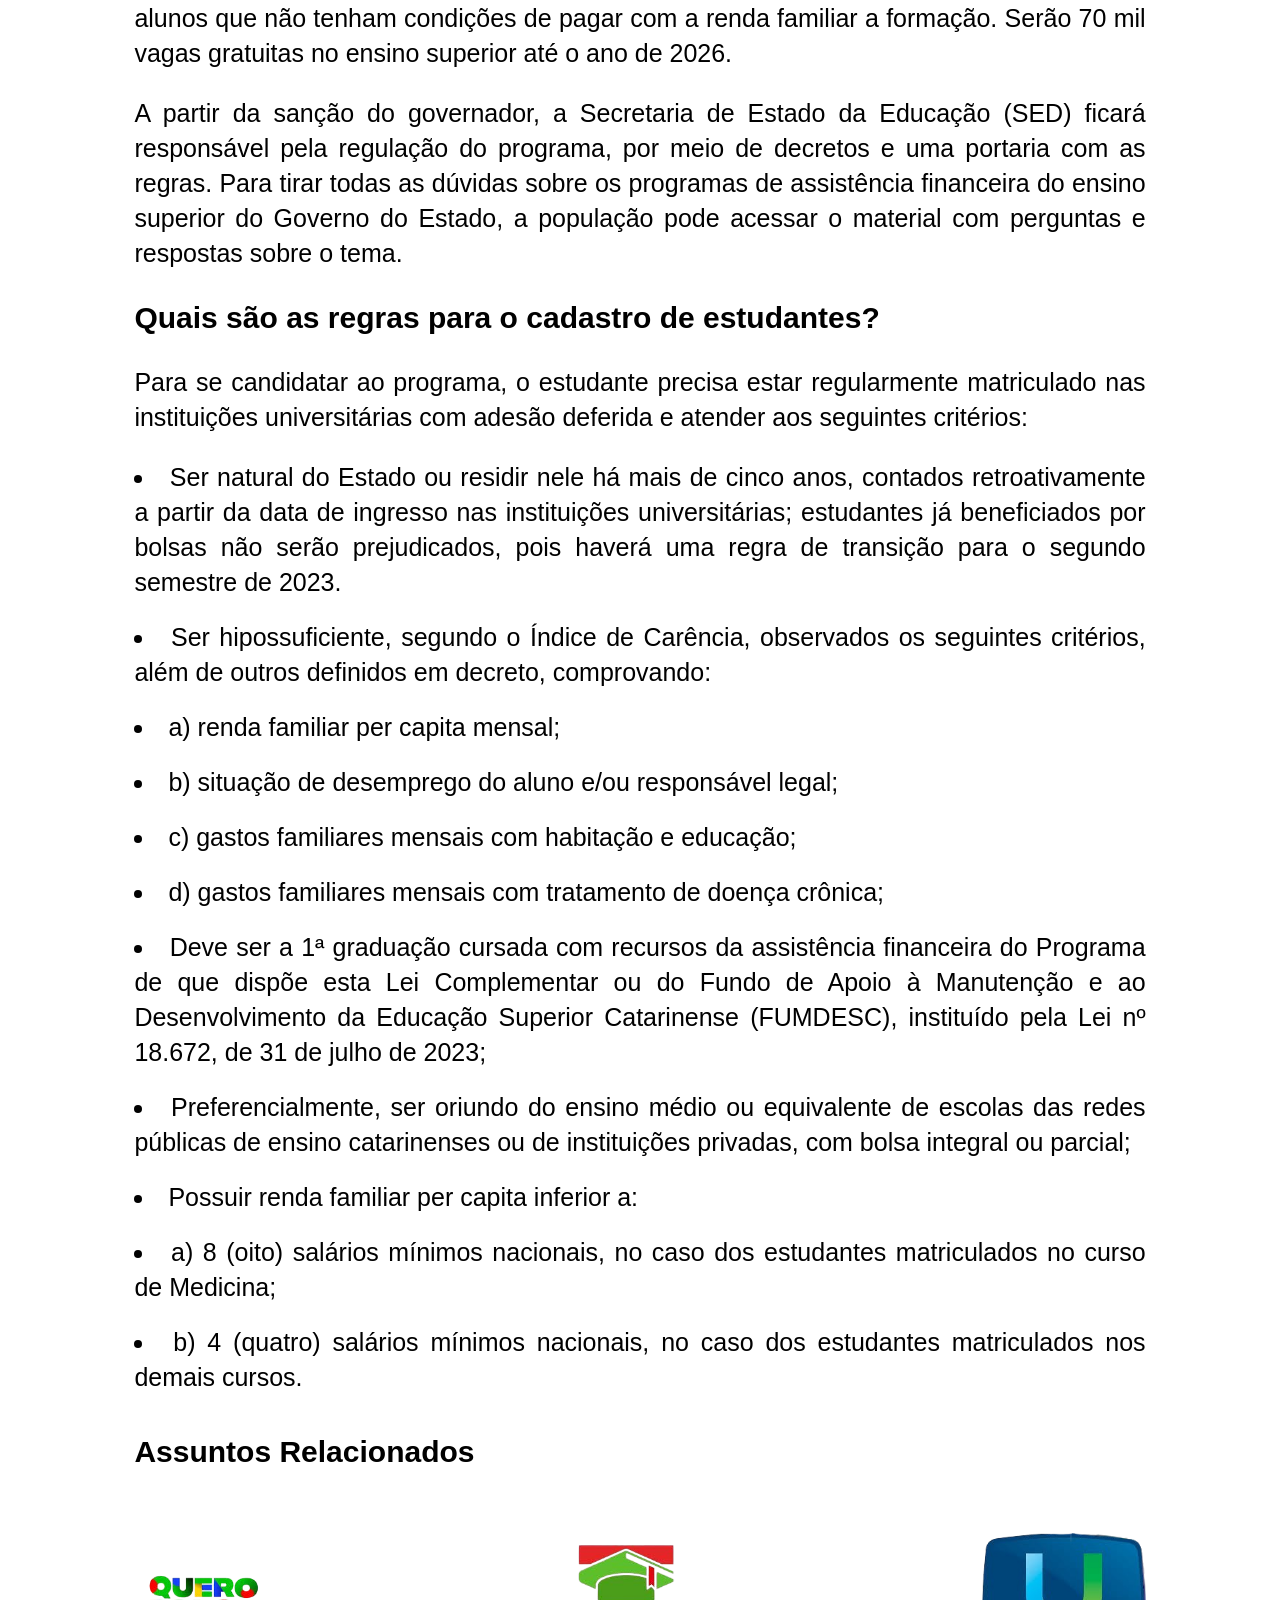
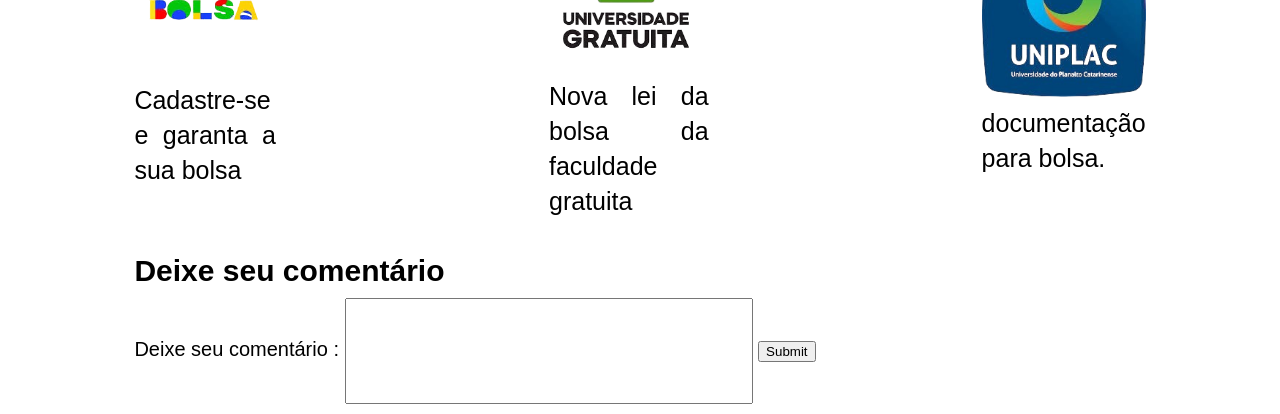
==== commit 83ed4e2f: "ultima alteração" ====
--- a/index.html
+++ b/index.html
@@ -44,12 +44,12 @@
     <section class="slider">
         <div class="slider-content">
             
-            <input type="radio" name="btn-radio" id="radio1"> <!-- faz a ponte entre o css e o html -->
+            <input type="radio" name="btn-radio" id="radio1"> 
             <input type="radio" name="btn-radio" id="radio2">
             <input type="radio" name="btn-radio" id="radio3">
 
             <div class="slide-box primeiro">
-                <img class="img-desktop" src="img/ima4.jpg" alt="slide 1"> <!-- imagens -->
+                <img class="img-desktop" src="img/ima4.jpg" alt="slide 1"> 
             </div>
 
             <div class="slide-box">
@@ -62,13 +62,13 @@
 
             <div class="nav-auto">
                 <div class="auto-btn1"></div>
-                <div class="auto-btn2"></div>   <!-- para preecher o passador quando mudar de imagem sozinho -->
+                <div class="auto-btn2"></div>  
                 <div class="auto-btn3"></div>
             </div>
 
             <div class="nav-manual">
                 <label for="radio1" class="manual-btn"></label> 
-                <label for="radio2" class="manual-btn"></label> <!-- preecher o passador quando vc altera a manualmente  -->
+                <label for="radio2" class="manual-btn"></label> 
                 <label for="radio3" class="manual-btn"></label>
             </div>
 
--- a/index.css
+++ b/index.css
@@ -1,250 +1,314 @@
 body {
-  
-  position: relative;
-  z-index: 0;
-  margin: 0;
-}
-
+  position: relative;               
+  z-index: 0;                       
+  margin: 0;                        
+  padding-top: 80px;               
+}
 
 body::before {
- content: "";
-  position: fixed;
+  content: "";                      
+  position: fixed;                 
   top: 0;
   left: 0;
-  width: 100%;
-  height: 100%;
+  width: 100%;                     
+  height: 100%;                    
   background-image: url("img/fundo.avif");
-  background-size: cover;
-  background-position: center;
-  background-attachment: fixed;
-  opacity: 0.3; /* transparência apenas da imagem */
-  z-index: -1;
-  
-}
-
-.topo{
-    width: 350px;
-    height: 100px;
-    margin-left: 4%;
-    margin-right: 10%;
-
-}
-
+  background-size: cover;         
+  background-position: center;    
+  background-attachment: fixed;   
+  opacity: 0.3;                   
+  z-index: -1;                
+}
+
+.topo1 {
+  position: fixed;               
+  top: 0;                       
+  left: 0;                   
+  width: 100%;                  
+  height: 80px;                 
+  background-color: white;       
+  display: flex;                 
+  justify-content: space-between;
+  align-items: center;         
+  padding: 8px 2%;             
+  box-shadow: 0 2px 5px rgba(0,0,0,0.1); 
+  z-index: 1000;               
+  box-sizing: border-box;  
+}
+
+
+.topo {
+  height: 60px;                  
+  display: flex;             
+  align-items: center;      
+  flex-shrink: 0;             
+}
+
+.topo img {
+  height: 50px;                 
+  margin: 0;               
+}
 
 .conteiner {
-    position: fixed;     /* Fixa o contêiner na tela (não rola com a página) */
-    top: 40px;           /* Define a distância de 20px do topo da janela */
-    right: 40px;         /* Define a distância de 50px da borda direita da janela */
-    display: flex;       /* Ativa o layout flexível para alinhar os itens lado a lado */
-    gap: 40px;           /* Define 40px de espaço entre os itens filhos (ex: spans) */
-    
-
-
+  display: flex;                 
+  gap: 20px;                 
+  align-items: center;         
+  flex-wrap: wrap;               
+  justify-content: flex-end;     
+  max-width: 70%;              
 }
 
 .conteiner a {
-    text-decoration: none; /* por que tem que selecior o a parar funcionar */
-    padding: 10px 20px; 
-    transition: background-color 0.4s;
-    border-radius:12%;
-    font-family: 'Times New Roman', Times, serif;
-    color: black;
-    
-
-}
-
+  text-decoration: none;       
+  padding: 14px 20px;           
+  transition: background-color 0.4s, transform 0.3s; 
+  border-radius: 10px;           
+  font-family: 'Times New Roman', Times, serif;
+  color: black;                  
+  font-size: 16px;               
+  font-weight: 500;            
+  white-space: nowrap;           
+  flex-shrink: 0;                
+}
 
 .conteiner a:hover {
-   background-color: rgba(61, 179, 81, 0.589);
-   transform: translateY(-5px);
-}
-
-     
+  background-color: rgba(61, 179, 81, 0.589); 
+  transform: translateY(-2px);               
+}
+
+
+.login-button {
+  background-color: rgba(61, 179, 81, 0.2) !important; 
+  border: 1px solid rgba(61, 179, 81, 0.8);             
+  font-weight: bold;                                 
+}
+
+.login-button:hover {
+  background-color: rgba(61, 179, 81, 0.8) !important;
+  color: white !important;                           
+}
+
 .texto1 {
-   font-size: 45px;
-    text-align: center;
-    font-family:Arial, Helvetica, sans-serif;
-    margin-bottom: -18px;
-}
-
-.texto2{
-    font-family: Arial, Helvetica, sans-serif;
-    font-size: 30px;
-    text-align: center;
-    margin-bottom: 40px;
-    margin-left: 10%;
-    margin-right: 10%;
-    text-align: justify;
-
-
+  font-size: 45px;              
+  text-align: center;          
+  font-family: Arial, Helvetica, sans-serif; 
+  margin-bottom: -18px;         
+}
+
+.texto2 {
+  font-family: Arial, Helvetica, sans-serif; 
+  font-size: 30px;             
+  text-align: center;         
+  margin-bottom: 40px;           
+  margin-left: 10%;              
+  margin-right: 10%;         
+  text-align: justify;           
 }
 
 .texto3 h2 {
-    font-family: Arial, Helvetica, sans-serif;
-    font-size: 30px;
-
+  font-family: Arial, Helvetica, sans-serif; 
+  font-size: 30px;               
 }
 
 .texto3 h3 {
-    font-family: Arial, Helvetica, sans-serif;
-    font-size: 30px;
-
-}
-
-p{
-    font-family: Arial, Helvetica, sans-serif;
-    font-size: 25px;
-    text-align: justify;
-    line-height: 140%;
+  font-family: Arial, Helvetica, sans-serif; 
+  font-size: 30px;              
+}
+
+p {
+  font-family: Arial, Helvetica, sans-serif; 
+  font-size: 25px;               
+  text-align: justify;           
+  line-height: 140%;             
 }
 
 ul {
-    font-family: Arial, Helvetica, sans-serif;
-    font-size: 25px;
-    text-align: justify;
-    line-height: 140%;
-    list-style-position: inside;
-    padding-left: 0;
+  font-family: Arial, Helvetica, sans-serif; 
+  font-size: 25px;               
+  text-align: justify;          
+  line-height: 140%;            
+  list-style-position: inside;   
+  padding-left: 0;              
 }
 
 ul li {
-    margin-bottom: 20px; /* aumenta o espaço entre os tópicos */
-}
-
-
-h4{
-   font-family: Arial, Helvetica, sans-serif;
-    font-size: 30px; 
+  margin-bottom: 20px;         
+}
+
+h4 {
+  font-family: Arial, Helvetica, sans-serif; 
+  font-size: 30px;             
 }
 
 img {
-    max-width: 100%; /* Garante que a imagem não ultrapasse o contentor */
-    height: auto;    /* Mantém a proporção */
-    display: block;  /* Evita espaços extra abaixo da imagem */
-    margin: 1.5rem auto; /* Centraliza imagens de bloco */
-}
-
-.Img1, .Img2, .Img3 { /* Estilo para legendas (assumindo que são <p> ou <span>) */
-    font-size: clamp(0.8rem, 1.5vw + 0.5rem, 1rem); /* Adapta entre ~13px e 16px */
-    text-align: center;
-    color: #000000;
-    margin-top: -1rem; /* Aproxima a legenda da imagem */
-    margin-bottom: 2rem;
-}
-
-
-
-     
-.texto1 {
-   font-size: 45px;
-    text-align: center;
-    font-family:Arial, Helvetica, sans-serif;
-    margin-bottom: -18px;
-}
-
-.texto2{
-    font-family: Arial, Helvetica, sans-serif;
-    font-size: 30px;
-    text-align: center;
-    margin-bottom: 40px;
-    margin-left: 10%;
-    margin-right: 10%;
-    text-align: justify;
-
-
-}
-
-.texto3 h2 {
-    font-family: Arial, Helvetica, sans-serif;
-    font-size: 30px;
-
-}
-
-.texto3 h3 {
-    font-family: Arial, Helvetica, sans-serif;
-    font-size: 30px;
-
-}
-
-p{
-    font-family: Arial, Helvetica, sans-serif;
-    font-size: 25px;
-    text-align: justify;
-    line-height: 140%;
-}
-
-ul {
-    font-family: Arial, Helvetica, sans-serif;
-    font-size: 25px;
-    text-align: justify;
-    line-height: 140%;
-    list-style-position: inside;
-    padding-left: 0;
-}
-
-ul li {
-    margin-bottom: 20px; /* aumenta o espaço entre os tópicos */
-}
-
-
-h4{
-   font-family: Arial, Helvetica, sans-serif;
-    font-size: 30px; 
-}
-
-img {
-    max-width: 100%; /* Garante que a imagem não ultrapasse o contentor */
-    height: auto;    /* Mantém a proporção */
-    display: block;  /* Evita espaços extra abaixo da imagem */
-    margin: 1.5rem auto; /* Centraliza imagens de bloco */
-}
-
-.Img1, .Img2, .Img3 { /* Estilo para legendas (assumindo que são <p> ou <span>) */
-    font-size: clamp(0.8rem, 1.5vw + 0.5rem, 1rem); /* Adapta entre ~13px e 16px */
-    text-align: center;
-    color: #000000;
-    margin-top: -1rem; /* Aproxima a legenda da imagem */
-    margin-bottom: -40px;
-    transition: transform 0.3s ease;
-    cursor: pointer
-   
-    
-}
-
-h5{
-    font-family: Arial, Helvetica, sans-serif;
-    font-size: 30px;
-    margin-bottom: 10px;
-}
-
-.email{
-    font-family: Arial, Helvetica, sans-serif;
-    font-size: 20px;
-    margin-bottom: 10px;
-}
-
-.email2{
-    width: 400px;
-    height: 100px;
-     width: 100%;
-    max-width: 400px;
-    margin-left: 0px;
-    transition: transform 0.3s ease;
-    cursor: pointer
-   
+  max-width: 100%;              
+  height: auto;                  
+  display: block;                
+  margin: 1.5rem auto;         
+}
+
+.Img1, .Img2, .Img3 {
+  font-size: clamp(0.8rem, 1.5vw + 0.5rem, 1rem);
+  text-align: center;            
+  color: #000000;                
+  margin-top: -1rem;             
+  margin-bottom: -40px;          
+  transition: transform 0.3s ease; 
+  cursor: pointer;               
+}
+
+h5 {
+  font-family: Arial, Helvetica, sans-serif; 
+  font-size: 30px;               
+  margin-bottom: 10px;           
+}
+
+.email {
+  font-family: Arial, Helvetica, sans-serif; 
+  font-size: 20px;               
+  margin-bottom: 10px;           
+}
+
+.email2 {
+  width: 100%;                   
+  max-width: 400px;              
+  height: 100px;                 
+  margin-left: 0px;              
+  transition: transform 0.3s ease; 
+  cursor: pointer;               
 }
 
 .imagemf a:hover img,
 .imagemf2 a:hover img,
 .imagemf3 a:hover img {
-    transform: translateY(-10px);
-    transition: transform 0.3s ease;
-   
+  transform: translateY(-10px);  
+  transition: transform 0.3s ease; 
 }
 
 .imagemf img,
 .imagemf2 img,
 .imagemf3 img {
-    transition: transform 0.3s ease;
-}
-
+  transition: transform 0.3s ease; 
+}
+
+@media (max-width: 1024px) {
+  .conteiner {
+    gap: 15px;
+    max-width: 75%;
+  }
+  
+  .conteiner a {
+    padding: 12px 16px;         
+    font-size: 15px;            
+  }
+}
+
+
+@media (max-width: 768px) {
+  .topo1 {
+    height: auto;               
+    min-height: 60px;          
+    flex-direction: column;     
+    padding: 5px 2%;            
+  }
+
+  .topo {
+    width: 100%;                
+    height: auto;               
+    text-align: center;         
+    margin-bottom: 5px;         
+  }
+
+  .topo img {
+    height: 40px;               
+  }
+
+  .conteiner {
+    flex-direction: row;        
+    flex-wrap: wrap;           
+    gap: 8px;                   
+    width: 100%;                
+    max-width: 100%;
+    justify-content: center;    
+  }
+
+  .conteiner a {
+    padding: 10px 14px;         
+    font-size: 14px;            
+  }
+
+  body {
+    padding-top: 140px;         
+  }
+
+  .texto1 {
+    font-size: 30px;           
+  }
+
+  .texto2 {
+    font-size: 20px;            
+    margin-left: 5%;
+    margin-right: 5%;
+  }
+
+  .texto3 h2,
+  .texto3 h3,
+  h4 {
+    font-size: 25px;          
+  }
+
+  p,
+  ul {
+    font-size: 18px;           
+  }
+
+  .email2 {
+    height: 80px;              
+  }
+}
+@media (max-width: 480px) {
+  .topo1 {
+    min-height: 50px;           
+    padding: 3px 1%;            
+  }
+
+  .topo img {
+    height: 35px;               
+  }
+
+  .conteiner {
+    gap: 5px;                   
+  }
+
+  .conteiner a {
+    padding: 8px 12px;          
+    font-size: 13px;            
+  }
+
+  body {
+    padding-top: 120px;         
+  }
+
+  .texto1 {
+    font-size: 24px;            
+  }
+
+  .texto2 {
+    font-size: 16px;           
+  }
+
+  .texto3 h2,
+  .texto3 h3,
+  h4 {
+    font-size: 20px;            
+  }
+
+  p,
+  ul {
+    font-size: 16px;            
+  }
+
+  .email2 {
+    height: 60px;               
+  }
+}
